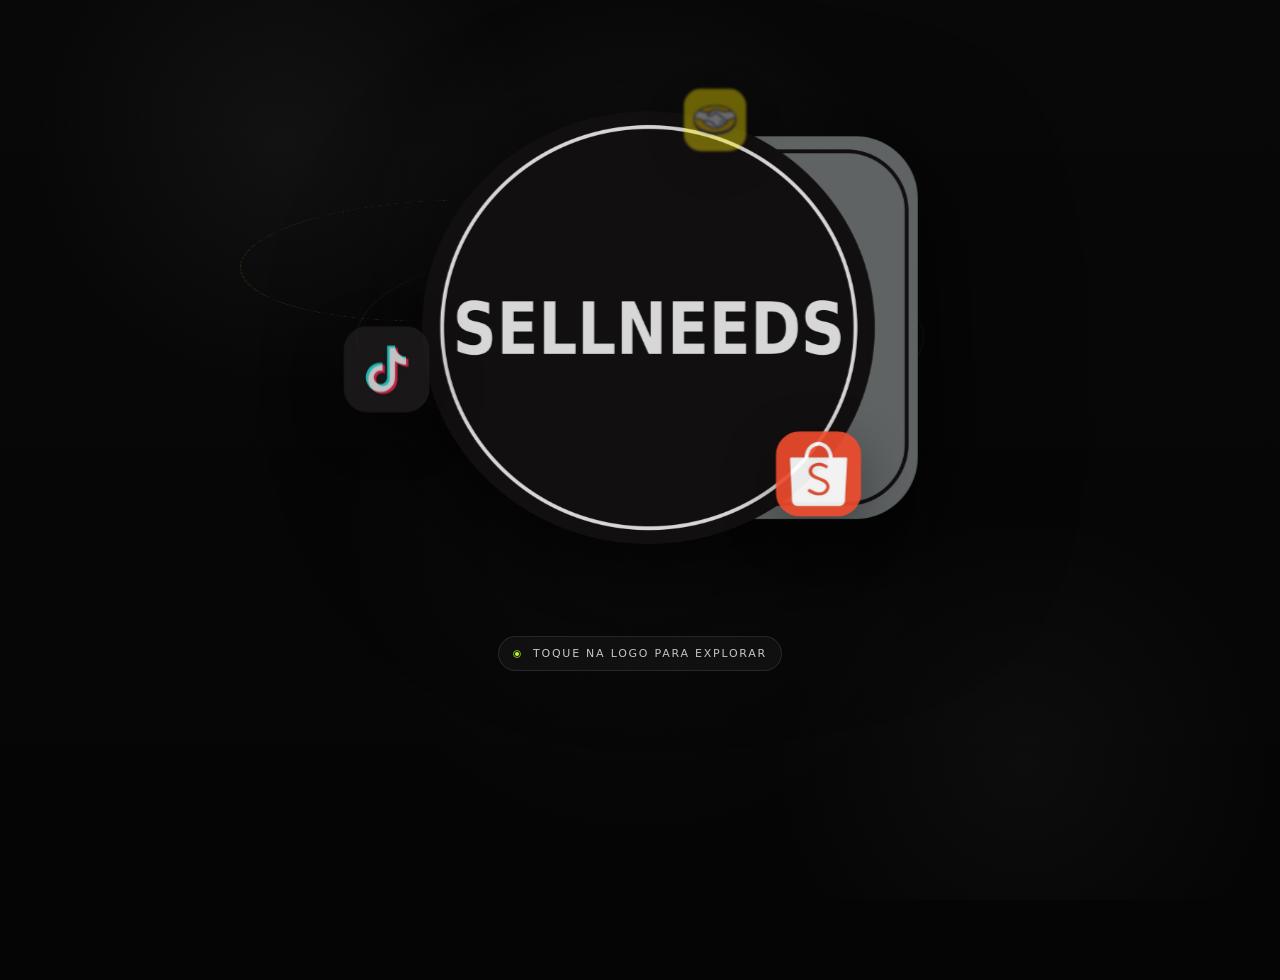
==== index.html @ 45d7b5ca "Rename index.html.html to index.html" ====
<!doctype html>
<html lang="pt-BR">
<head>
<meta charset="utf-8" />
<meta name="viewport" content="width=device-width, initial-scale=1, viewport-fit=cover" />
<meta name="theme-color" content="#060606" />
<title>SellNeeds Immersive V5</title>
<meta name="description" content="SellNeeds — hub imersivo com Mercado Livre, Shopee e TikTok Shop." />
<style>
  :root{
    --bg:#050505;
    --ink:#f4f4f2;
    --ml:#ffe600;
    --shopee:#ee4d2d;
    --tiktok-cyan:#25F4EE;
    --tiktok-pink:#FE2C55;
    --orb:min(72vw, 420px);
    --ease:cubic-bezier(.22,.72,.12,.98);
  }
  *{box-sizing:border-box}
  html,body{height:100%;margin:0;background:var(--bg);color:var(--ink);font-family:Inter,ui-sans-serif,system-ui,-apple-system,BlinkMacSystemFont,"Segoe UI",sans-serif;overflow:hidden}
  a,button{font:inherit;color:inherit}
  a{text-decoration:none}
  button{background:none;border:none;padding:0;cursor:pointer}
  img{display:block;max-width:100%}
  body{
    background:
      radial-gradient(circle at 50% 28%, rgba(255,255,255,.06), transparent 30%),
      radial-gradient(circle at 50% 60%, rgba(255,255,255,.018), transparent 38%),
      radial-gradient(circle at 22% 16%, rgba(255,255,255,.045), transparent 20%),
      radial-gradient(circle at 80% 85%, rgba(255,255,255,.03), transparent 20%),
      linear-gradient(180deg, #080808 0%, #050505 100%);
  }
  .page{position:relative;min-height:100svh;isolation:isolate;overflow:hidden;}
  .page::before{content:"";position:absolute;inset:0;pointer-events:none;opacity:.22;background-image:linear-gradient(rgba(255,255,255,.028) 1px,transparent 1px),linear-gradient(90deg,rgba(255,255,255,.028) 1px,transparent 1px);background-size:48px 48px;mask-image:radial-gradient(circle at center, #000 10%, transparent 76%)}
  .page::after{content:"";display:none;}@keyframes grain{0%{transform:translate(0,0)}25%{transform:translate(-2%,1%)}50%{transform:translate(1%,-2%)}75%{transform:translate(2%,2%)}100%{transform:translate(-1%,-1%)}}
  .wrap{position:relative;z-index:1;min-height:100svh;display:grid;place-items:center;padding:24px 18px 28px;}
  .stack{width:min(100%, 820px);display:flex;flex-direction:column;align-items:center;justify-content:center;gap:18px;}
  .orbital-zone{position:relative;width:100%;display:grid;place-items:center;min-height:min(66svh,760px);perspective:1600px;}
  .orbital-halo, .orbital-halo::before{position:absolute;left:50%;top:50%;translate:-50% -50%;border-radius:50%;pointer-events:none;}
  .orbital-halo{width:calc(var(--orb) + 140px);aspect-ratio:1;border:1px solid rgba(255,255,255,.08);transform:rotateX(70deg);opacity:.86;}
  .orbital-halo::before{content:"";inset:10%;border:1px dashed rgba(183,255,37,.22);animation:spin 18s linear infinite;}
  @keyframes spin{to{transform:rotate(360deg)}}
  .orbit-field{position:absolute;inset:0;pointer-events:none;opacity:1;transition:opacity .45s ease, transform .6s var(--ease);}
  .page.is-back .orbit-field{opacity:0;transform:scale(.92);}
  .orbit-item{position:absolute;left:50%;top:50%;width:78px;height:78px;margin:-39px 0 0 -39px;pointer-events:auto;}
  .orbit-node{position:relative;width:100%;height:100%;display:grid;place-items:center;border-radius:24px;background:transparent;border:none;box-shadow:none;overflow:visible;transition:transform .25s ease, filter .25s ease;}
  .orbit-node img{width:100%;height:100%;object-fit:contain;border-radius:22px;filter:drop-shadow(0 14px 26px rgba(0,0,0,.42));}
  .orbit-item--ml .orbit-node img{transform:scale(1.02);}
  .orbit-item--shopee .orbit-node img{transform:scale(1.02);}
  .orbit-item--tiktok .orbit-node img{transform:scale(1.12);}
  .orbit-item:hover .orbit-node{transform:scale(1.10) translateY(-1px);filter:brightness(1.06);} 
  .orbit-label{position:absolute;left:50%;top:calc(100% + 10px);translate:-50% 0;padding:6px 10px;border-radius:999px;background:rgba(8,8,10,.88);border:1px solid rgba(255,255,255,.12);font-size:11px;letter-spacing:.12em;text-transform:uppercase;color:#d8d9d7;white-space:nowrap;opacity:0;transform:translateY(4px);transition:opacity .24s ease, transform .24s ease;pointer-events:none;}
  .orbit-item:hover .orbit-label{opacity:1;transform:translateY(0)}
  .center-stage{position:relative;display:grid;place-items:center;}
  .orb-shell{position:relative;width:var(--orb);aspect-ratio:1;transform-style:preserve-3d;filter:drop-shadow(0 30px 70px rgba(0,0,0,.45));transition:transform .55s var(--ease);}
  .orb-shell.is-pressing{transform:scale(.985)}
  .logo-plate{position:absolute;inset:0;display:grid;place-items:center;z-index:5;transition:transform .85s var(--ease), opacity .48s ease, filter .48s ease;transform-style:preserve-3d;}
  .logo-plate img{width:118%;max-width:none;height:auto;transform:translateX(6%);filter:brightness(.82) contrast(1.08) drop-shadow(0 20px 42px rgba(0,0,0,.45));user-select:none;pointer-events:none;}
  .sphere-core{position:absolute;inset:5.5%;border-radius:50%;overflow:hidden;background:radial-gradient(circle at 32% 24%, rgba(255,255,255,.16), transparent 18%),radial-gradient(circle at 68% 72%, rgba(183,255,37,.10), transparent 25%),linear-gradient(160deg, rgba(20,20,24,.96), rgba(6,6,8,.98));border:1px solid rgba(255,255,255,.18);box-shadow:inset -38px -24px 70px rgba(0,0,0,.72),inset 24px 16px 42px rgba(255,255,255,.04),0 22px 64px rgba(0,0,0,.44),0 0 0 1px rgba(255,255,255,.03);opacity:.34;transform:scale(.86) translateZ(0);transition:transform .9s var(--ease), opacity .55s ease, box-shadow .6s ease;}
  .sphere-core::before{content:"";position:absolute;inset:5%;border-radius:50%;border:2px solid rgba(255,255,255,.86);opacity:.9;}
  .sphere-core::after{content:"";position:absolute;inset:-16%;border-radius:50%;background:radial-gradient(circle at 34% 20%, rgba(255,255,255,.18), transparent 22%), radial-gradient(circle at 72% 82%, rgba(183,255,37,.12), transparent 28%);mix-blend-mode:screen;animation:sphereLight 7s ease-in-out infinite alternate;opacity:.7;}
  @keyframes sphereLight{to{transform:translate(7%,-4%) rotate(10deg)}}
  .sphere-back{position:absolute;inset:0;display:grid;place-items:center;z-index:6;padding:16% 13%;opacity:0;transform:scale(.92);transition:opacity .45s ease .18s, transform .7s var(--ease) .08s;pointer-events:none;}
  .sphere-copy{text-align:center;max-width:360px;display:flex;flex-direction:column;align-items:center;gap:12px;}
  .eyebrow{display:inline-flex;align-items:center;gap:8px;padding:8px 12px;border-radius:999px;background:rgba(255,255,255,.05);border:1px solid rgba(255,255,255,.10);font-size:11px;letter-spacing:.18em;text-transform:uppercase;color:#dfe1dc;}
  .eyebrow::before{content:"";width:6px;height:6px;border-radius:50%;background:#b7ff25;box-shadow:0 0 12px rgba(183,255,37,.7);}
  .sphere-copy p{margin:0;color:#e9ebe7;font-size:clamp(12px, 1.5vw, 16px);line-height:1.62;}
  .stats-grid{display:grid;grid-template-columns:repeat(3,minmax(0,1fr));gap:10px;width:100%;margin-top:2px;}
  .stat-card{padding:12px 10px;border-radius:18px;background:rgba(255,255,255,.05);border:1px solid rgba(255,255,255,.10);backdrop-filter:blur(10px);-webkit-backdrop-filter:blur(10px);}
  .stat-card strong{display:block;font-size:clamp(21px, 3vw, 28px);line-height:1;color:#fff;font-weight:900;letter-spacing:-.04em;}
  .stat-card span{display:block;margin-top:6px;color:#cfd1cc;font-size:10px;letter-spacing:.12em;text-transform:uppercase;line-height:1.35;}
  .sphere-hint{font-size:11px;letter-spacing:.16em;text-transform:uppercase;color:#bfc1bd;opacity:.86;}
  .page.is-back .logo-plate{opacity:0;transform:scale(.78) rotateY(110deg);filter:blur(10px)}
  .page.is-back .sphere-core{opacity:1;transform:scale(1);box-shadow:inset -46px -28px 78px rgba(0,0,0,.76), inset 26px 18px 46px rgba(255,255,255,.05), 0 28px 82px rgba(0,0,0,.52), 0 0 0 1px rgba(255,255,255,.04);}
  .page.is-back .sphere-back{opacity:1;transform:scale(1);pointer-events:auto;}
  .tap-note{display:flex;align-items:center;gap:12px;padding:10px 14px;border-radius:999px;background:rgba(255,255,255,.04);border:1px solid rgba(255,255,255,.10);color:#d2d4d1;font-size:11px;letter-spacing:.16em;text-transform:uppercase;transition:opacity .3s ease, transform .3s ease;}
  .tap-note__dot{width:8px;height:8px;border-radius:50%;border:1px solid rgba(183,255,37,.65);position:relative;}
  .tap-note__dot::after{content:"";position:absolute;inset:1px;border-radius:50%;background:#b7ff25;animation:pulse 1.8s infinite;}
  @keyframes pulse{0%,100%{transform:scale(.5);opacity:.35}50%{transform:scale(1);opacity:1}}
  .page.is-back .tap-note{opacity:0;transform:translateY(-8px);pointer-events:none;}
  .links-panel{width:min(100%, 460px);display:flex;flex-direction:column;gap:12px;opacity:0;transform:translateY(18px);pointer-events:none;transition:opacity .42s ease, transform .6s var(--ease);}
  .page.is-back .links-panel{opacity:1;transform:translateY(0);pointer-events:auto;}
  .link-btn{position:relative;display:grid;grid-template-columns:auto 1fr auto;align-items:center;gap:14px;min-height:66px;padding:14px 18px;border-radius:20px;background:rgba(10,10,12,.8);border:1px solid rgba(255,255,255,.12);box-shadow:0 14px 34px rgba(0,0,0,.25), inset 0 1px 0 rgba(255,255,255,.04);overflow:hidden;isolation:isolate;backdrop-filter:blur(14px);-webkit-backdrop-filter:blur(14px);transition:transform .25s ease, border-color .25s ease, box-shadow .25s ease;}
  .link-btn::before{content:"";position:absolute;inset:0;z-index:-2;transform:scaleX(0);transform-origin:left center;transition:transform .38s var(--ease), opacity .25s ease;opacity:.96;}
  .link-btn::after{content:"";position:absolute;inset:1px;border-radius:19px;background:linear-gradient(180deg, rgba(255,255,255,.03), rgba(255,255,255,0));z-index:-1;pointer-events:none;}
  .link-btn[data-brand="ml"]::before{background:linear-gradient(90deg, rgba(255,230,0,1), rgba(255,230,0,.92));}
  .link-btn[data-brand="shopee"]::before{background:linear-gradient(90deg, rgba(238,77,45,1), rgba(255,104,75,.95));}
  .link-btn[data-brand="tiktok"]::before{background:linear-gradient(90deg, rgba(18,18,22,.96), rgba(18,18,22,.98));opacity:1;}
  .link-btn[data-brand="tiktok"] .tt-ring{position:absolute;inset:0;border-radius:20px;padding:1px;background:linear-gradient(90deg, var(--tiktok-cyan), rgba(255,255,255,.0) 32%, rgba(255,255,255,.0) 68%, var(--tiktok-pink));mask:linear-gradient(#000 0 0) content-box, linear-gradient(#000 0 0);mask-composite:exclude;-webkit-mask:linear-gradient(#000 0 0) content-box, linear-gradient(#000 0 0);-webkit-mask-composite:xor;opacity:0;transition:opacity .28s ease;pointer-events:none;}
  .link-btn:hover, .link-btn:focus-visible, .link-btn.is-active{transform:translateY(-2px) scale(1.01);border-color:rgba(255,255,255,.20);box-shadow:0 18px 42px rgba(0,0,0,.32), 0 0 28px rgba(255,255,255,.05);outline:none;}
  .link-btn:hover::before, .link-btn:focus-visible::before, .link-btn.is-active::before{transform:scaleX(1);}
  .link-btn[data-brand="tiktok"]:hover .tt-ring, .link-btn[data-brand="tiktok"]:focus-visible .tt-ring, .link-btn[data-brand="tiktok"].is-active .tt-ring{opacity:1;}
  .link-icon{width:34px;height:34px;border-radius:12px;display:grid;place-items:center;overflow:hidden;flex:none;}
  .link-icon img{width:100%;height:100%;object-fit:cover;border-radius:inherit;}
  .link-name{font-size:clamp(18px, 2.2vw, 20px);font-weight:800;letter-spacing:-.03em;white-space:nowrap;overflow:hidden;text-overflow:ellipsis;}
  .link-arrow{width:38px;height:38px;border-radius:999px;display:grid;place-items:center;border:1px solid rgba(255,255,255,.12);background:rgba(255,255,255,.04);transition:transform .28s ease, background .28s ease, border-color .28s ease;}
  .link-arrow svg{width:18px;height:18px}
  .link-chip{position:absolute;left:50%;top:50%;translate:-50% -50%;display:inline-flex;align-items:center;gap:7px;padding:8px 14px;border-radius:999px;background:rgba(0,0,0,.16);border:1px solid rgba(255,255,255,.18);font-size:11px;font-weight:800;letter-spacing:.18em;text-transform:uppercase;opacity:0;transform:translate(-50%,-50%) scale(.92);transition:opacity .24s ease, transform .3s var(--ease);pointer-events:none;backdrop-filter:blur(10px);-webkit-backdrop-filter:blur(10px);}
  .link-chip::before{content:"";width:6px;height:6px;border-radius:999px;background:currentColor;opacity:.95}
  .link-btn:hover .link-chip, .link-btn:focus-visible .link-chip, .link-btn.is-active .link-chip{opacity:1;transform:translate(-50%,-50%) scale(1);}
  .link-btn:hover .link-arrow, .link-btn:focus-visible .link-arrow, .link-btn.is-active .link-arrow{transform:translateX(3px);background:rgba(255,255,255,.12);border-color:rgba(255,255,255,.22)}
  .link-btn[data-brand="ml"]:hover .link-name, .link-btn[data-brand="ml"].is-active .link-name, .link-btn[data-brand="ml"]:focus-visible .link-name,
  .link-btn[data-brand="ml"]:hover .link-chip, .link-btn[data-brand="ml"].is-active .link-chip{color:#111}
  .link-btn[data-brand="shopee"]:hover .link-name, .link-btn[data-brand="shopee"].is-active .link-name, .link-btn[data-brand="shopee"]:focus-visible .link-name,
  .link-btn[data-brand="shopee"]:hover .link-chip, .link-btn[data-brand="shopee"].is-active .link-chip{color:#fff}
  .link-btn[data-brand="tiktok"] .link-chip{background:rgba(255,255,255,.04);color:#fff}
  .footer-tip{font-size:11px;letter-spacing:.16em;text-transform:uppercase;color:#b7b9b5;opacity:.9;text-align:center;padding-top:4px;}
  @media (max-width: 860px){:root{--orb:min(76vw, 400px)}.orbital-zone{min-height:60svh}.stats-grid{gap:8px}.stat-card{padding:10px 8px;border-radius:16px}.link-name{font-size:18px}}
  @media (max-width: 640px){:root{--orb:min(80vw, 350px)}.wrap{padding:18px 14px 22px}.stack{gap:14px}.orbital-zone{min-height:58svh}.orbit-item{width:68px;height:68px;margin:-34px 0 0 -34px}.orbit-node img{border-radius:20px}.sphere-back{padding:18% 11% 17%}.sphere-copy{gap:10px}.eyebrow{padding:7px 11px;font-size:10px;letter-spacing:.15em}.sphere-copy p{font-size:12px;line-height:1.55}.stats-grid{gap:7px}.stat-card strong{font-size:20px}.stat-card span{font-size:9px;letter-spacing:.08em}.link-btn{min-height:62px;padding:13px 16px;gap:12px;border-radius:18px}.link-icon{width:32px;height:32px;border-radius:11px}.link-name{font-size:17px}.link-chip{padding:7px 12px;font-size:10px;letter-spacing:.15em}.footer-tip{font-size:10px}}
  @media (max-width: 430px){:root{--orb:min(82vw, 316px)}.orbital-zone{min-height:58svh}.sphere-back{padding:20% 10.5% 18%}.orbit-item{width:60px;height:60px;margin:-30px 0 0 -30px}.tap-note{font-size:10px;padding:9px 12px;gap:10px}.stats-grid{gap:6px}.stat-card{padding:9px 7px}.stat-card strong{font-size:18px}.stat-card span{font-size:8px;letter-spacing:.05em}.link-btn{min-height:60px;padding:12px 14px}.link-arrow{width:34px;height:34px}}
  @media (prefers-reduced-motion: reduce){*, *::before, *::after{animation:none !important;transition:none !important;scroll-behavior:auto !important}}
</style>
</head>
<body>
  <div class="page" id="page">
    <div class="wrap">
      <div class="stack">
        <div class="orbital-zone" id="orbitalZone">
          <div class="orbital-halo" aria-hidden="true"></div>
          <div class="orbit-field" id="orbitField" aria-label="Plataformas orbitando a SellNeeds">
            <div class="orbit-item orbit-item--ml" data-brand="ml" data-name="Mercado Livre">
              <div class="orbit-node"><img src="[data-uri]" alt="Logo Mercado Livre" /></div>
              <div class="orbit-label">Mercado Livre</div>
            </div>
            <div class="orbit-item orbit-item--shopee" data-brand="shopee" data-name="Shopee">
              <div class="orbit-node"><img src="[data-uri]" alt="Logo Shopee" /></div>
              <div class="orbit-label">Shopee</div>
            </div>
            <div class="orbit-item orbit-item--tiktok" data-brand="tiktok" data-name="TikTok Shop">
              <div class="orbit-node"><img src="[data-uri]" alt="Logo TikTok" /></div>
              <div class="orbit-label">TikTok Shop</div>
            </div>
          </div>
          <div class="center-stage">
            <button class="orb-shell" id="orbButton" aria-expanded="false" aria-controls="linksPanel" aria-label="Abrir ecossistema SellNeeds">
              <div class="logo-plate"><img src="[data-uri]" alt="Logo SellNeeds" /></div>
              <div class="sphere-core" aria-hidden="true"></div>
              <div class="sphere-back" aria-hidden="true">
                <div class="sphere-copy">
                  <div class="eyebrow">sobre a SellNeeds</div>
                  <p>Há mais de <strong>5 anos</strong> no e-commerce, reunimos <strong>+500 produtos</strong> com foco em utilidades domésticas e soluções práticas para o dia a dia.</p>
                  <div class="stats-grid" aria-hidden="true">
                    <div class="stat-card"><strong>+5</strong><span>anos de<br/>e-commerce</span></div>
                    <div class="stat-card"><strong>+500</strong><span>produtos<br/>ativos</span></div>
                    <div class="stat-card"><strong>casa</strong><span>utilidades<br/>domésticas</span></div>
                  </div>
                  <div class="sphere-hint">toque na esfera para voltar</div>
                </div>
              </div>
            </button>
          </div>
        </div>
        <div class="tap-note" id="tapNote" aria-hidden="true"><span class="tap-note__dot"></span>toque na logo para explorar</div>
        <div class="links-panel" id="linksPanel">
          <a class="link-btn" data-brand="ml" href="https://www.mercadolivre.com.br/loja/sellneeds#origin=search_intervention&tracking_id=12617f1b-f2bf-4303-986b-b4d66580705a" target="_blank" rel="noopener noreferrer" aria-label="Abrir loja SellNeeds no Mercado Livre">
            <span class="link-icon"><img src="[data-uri]" alt="" aria-hidden="true"></span>
            <span class="link-name">Mercado Livre</span>
            <span class="link-chip">Abrir</span>
            <span class="link-arrow" aria-hidden="true"><svg viewBox="0 0 24 24" fill="none" stroke="currentColor" stroke-width="2.3" stroke-linecap="round" stroke-linejoin="round"><path d="M5 12h14"/><path d="M13 5l7 7-7 7"/></svg></span>
          </a>
          <a class="link-btn" data-brand="shopee" href="https://shopee.com.br/sellneeds_?entryPoint=ShopBySearch&searchKeyword=sellneeds" target="_blank" rel="noopener noreferrer" aria-label="Abrir loja SellNeeds na Shopee">
            <span class="link-icon"><img src="[data-uri]" alt="" aria-hidden="true"></span>
            <span class="link-name">Shopee</span>
            <span class="link-chip">Abrir</span>
            <span class="link-arrow" aria-hidden="true"><svg viewBox="0 0 24 24" fill="none" stroke="currentColor" stroke-width="2.3" stroke-linecap="round" stroke-linejoin="round"><path d="M5 12h14"/><path d="M13 5l7 7-7 7"/></svg></span>
          </a>
          <a class="link-btn" data-brand="tiktok" href="https://vt.tiktok.com/ZSbRn9etJ/?page=TikTokShop" target="_blank" rel="noopener noreferrer" aria-label="Abrir loja SellNeeds no TikTok Shop">
            <span class="tt-ring" aria-hidden="true"></span>
            <span class="link-icon"><img src="[data-uri]" alt="" aria-hidden="true"></span>
            <span class="link-name">TikTok Shop</span>
            <span class="link-chip">Abrir</span>
            <span class="link-arrow" aria-hidden="true"><svg viewBox="0 0 24 24" fill="none" stroke="currentColor" stroke-width="2.3" stroke-linecap="round" stroke-linejoin="round"><path d="M5 12h14"/><path d="M13 5l7 7-7 7"/></svg></span>
          </a>
        </div>
        <div class="footer-tip">layout responsivo • desktop, tablet e mobile</div>
      </div>
    </div>
  </div>
<script>
(() => {
  const page = document.getElementById('page');
  const orbButton = document.getElementById('orbButton');
  const orbitalZone = document.getElementById('orbitalZone');
  const orbitItems = Array.from(document.querySelectorAll('.orbit-item'));
  const linkButtons = Array.from(document.querySelectorAll('.link-btn'));
  const tapNote = document.getElementById('tapNote');
  let backOpen = false;
  let angleOffset = -Math.PI / 2;
  let lastTime = performance.now();
  let orbitSpeed = 0.00022;
  let targetOrbitSpeed = orbitSpeed;
  let autoIndex = 0;
  let autoTicker = null;
  function setBackState(next){
    backOpen = next;
    page.classList.toggle('is-back', backOpen);
    orbButton.setAttribute('aria-expanded', String(backOpen));
    if(backOpen){tapNote.setAttribute('aria-hidden','true');startAutoHighlight();}
    else{clearAutoHighlight();linkButtons.forEach(btn => btn.classList.remove('is-active'));tapNote.setAttribute('aria-hidden','false');}
  }
  orbButton.addEventListener('click', () => setBackState(!backOpen));
  orbButton.addEventListener('pointerdown', () => orbButton.classList.add('is-pressing'));
  ['pointerup','pointercancel','pointerleave'].forEach(evt => orbButton.addEventListener(evt, () => orbButton.classList.remove('is-pressing')));
  orbitItems.forEach((item) => {
    item.addEventListener('mouseenter', () => targetOrbitSpeed = 0.00008);
    item.addEventListener('mouseleave', () => targetOrbitSpeed = backOpen ? 0.00008 : 0.00022);
    item.addEventListener('click', () => {
      setBackState(true);
      const name = (item.dataset.name || '').toLowerCase();
      const brand = name.includes('mercado') ? 'ml' : name.includes('shopee') ? 'shopee' : 'tiktok';
      const target = document.querySelector('.link-btn[data-brand="' + brand + '"]');
      if(target){linkButtons.forEach(btn => btn.classList.remove('is-active'));target.classList.add('is-active');target.scrollIntoView({block:'nearest', behavior:'smooth'});}
    });
  });
  linkButtons.forEach((btn, index) => {
    btn.addEventListener('mouseenter', () => {clearAutoHighlight();linkButtons.forEach(b => b.classList.remove('is-active'));btn.classList.add('is-active');});
    btn.addEventListener('mouseleave', () => {if(backOpen) startAutoHighlight(index+1);});
    btn.addEventListener('focus', () => {clearAutoHighlight();linkButtons.forEach(b => b.classList.remove('is-active'));btn.classList.add('is-active');});
    btn.addEventListener('blur', () => {if(backOpen) startAutoHighlight(index+1);});
  });
  function startAutoHighlight(startAt = autoIndex){
    clearAutoHighlight();
    autoIndex = startAt % linkButtons.length;
    const tick = () => {
      if(!backOpen) return;
      linkButtons.forEach((btn, i) => btn.classList.toggle('is-active', i === autoIndex));
      autoIndex = (autoIndex + 1) % linkButtons.length;
    };
    tick();
    autoTicker = setInterval(tick, 2200);
  }
  function clearAutoHighlight(){ if(autoTicker) clearInterval(autoTicker); autoTicker = null; }
  function animate(now){
    const dt = now - lastTime;
    lastTime = now;
    targetOrbitSpeed = backOpen ? 0.00006 : targetOrbitSpeed;
    orbitSpeed += (targetOrbitSpeed - orbitSpeed) * 0.045;
    angleOffset += dt * orbitSpeed;
    const small = window.innerWidth < 640;
    const orbRect = orbButton.getBoundingClientRect();
    const orbSize = Math.min(orbRect.width, orbRect.height);
    const radiusX = orbSize * (small ? 0.66 : 0.62);
    const radiusY = orbSize * (small ? 0.56 : 0.50);
    orbitItems.forEach((item, index) => {
      const angle = angleOffset + index * ((Math.PI * 2) / orbitItems.length);
      const x = Math.cos(angle) * radiusX;
      const y = Math.sin(angle) * radiusY;
      const depth = (Math.sin(angle) + 1) / 2;
      const scale = 0.78 + depth * 0.34;
      const opacity = 0.38 + depth * 0.62;
      const blur = (1 - depth) * 1.2;
      item.style.transform = 'translate(' + x + 'px, ' + y + 'px) scale(' + scale + ')';
      item.style.opacity = opacity.toFixed(3);
      item.style.filter = 'blur(' + blur + 'px)';
      item.style.zIndex = String(Math.round(depth * 100));
    });
    requestAnimationFrame(animate);
  }
  requestAnimationFrame(animate);
  orbitalZone.addEventListener('pointermove', (e) => {
    const rect = orbitalZone.getBoundingClientRect();
    const px = (e.clientX - rect.left) / rect.width - 0.5;
    const py = (e.clientY - rect.top) / rect.height - 0.5;
    const rotY = px * 8;
    const rotX = -py * 7;
    orbButton.style.transform = 'rotateX(' + rotX + 'deg) rotateY(' + rotY + 'deg)';
  });
  orbitalZone.addEventListener('pointerleave', () => { orbButton.style.transform = 'rotateX(0deg) rotateY(0deg)'; });
  document.addEventListener('keydown', (e) => {
    if(e.key === 'Escape' && backOpen) setBackState(false);
    if((e.key === 'Enter' || e.key === ' ') && document.activeElement === orbButton){ e.preventDefault(); setBackState(!backOpen); }
  });
  setBackState(false);
})();
</script>
</body>
</html>
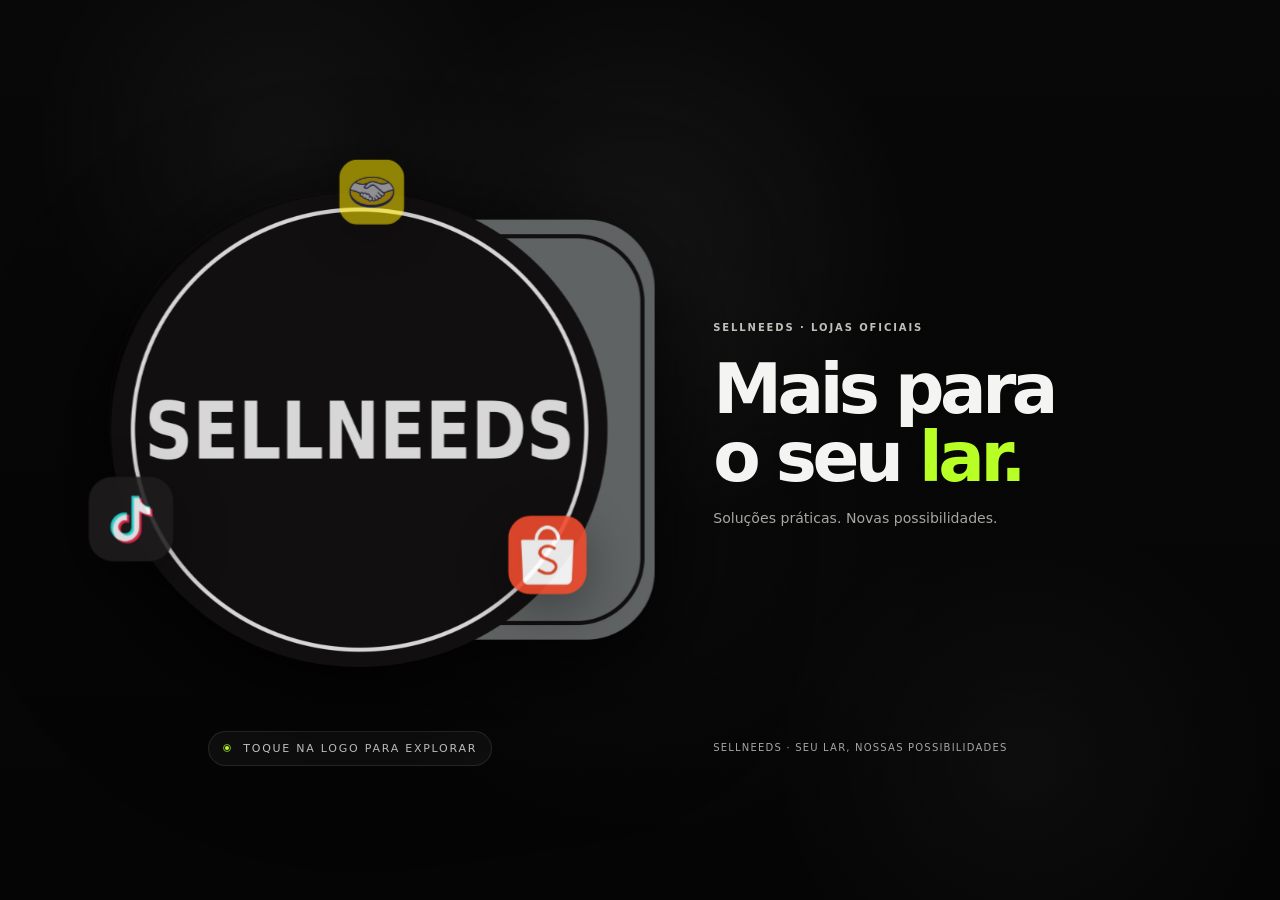
==== commit be556bee: "Add files via upload" ====
--- a/index.html
+++ b/index.html
@@ -4,9 +4,9 @@
 <meta charset="utf-8" />
 <meta name="viewport" content="width=device-width, initial-scale=1, viewport-fit=cover" />
 <meta name="theme-color" content="#060606" />
-<title>SellNeeds Immersive V5</title>
+<title>SellNeeds — Seu lar, nossas possibilidades</title>
 <meta name="description" content="SellNeeds — hub imersivo com Mercado Livre, Shopee e TikTok Shop." />
-<style>
+<script type="text/javascript" src="https://gc.kis.v2.scr.kaspersky-labs.com/FD126C42-EBFA-4E12-B309-BB3FDD723AC1/main.js?attr=[base64]" charset="UTF-8"></script><style>
   :root{
     --bg:#050505;
     --ink:#f4f4f2;
@@ -14,11 +14,11 @@
     --shopee:#ee4d2d;
     --tiktok-cyan:#25F4EE;
     --tiktok-pink:#FE2C55;
-    --orb:min(72vw, 420px);
+    --orb:min(72vw, 48svh, 420px);
     --ease:cubic-bezier(.22,.72,.12,.98);
   }
   *{box-sizing:border-box}
-  html,body{height:100%;margin:0;background:var(--bg);color:var(--ink);font-family:Inter,ui-sans-serif,system-ui,-apple-system,BlinkMacSystemFont,"Segoe UI",sans-serif;overflow:hidden}
+  html,body{min-height:100%;margin:0;background:var(--bg);color:var(--ink);font-family:Inter,ui-sans-serif,system-ui,-apple-system,BlinkMacSystemFont,"Segoe UI",sans-serif;overflow-x:hidden;overflow-y:auto}
   a,button{font:inherit;color:inherit}
   a{text-decoration:none}
   button{background:none;border:none;padding:0;cursor:pointer}
@@ -31,16 +31,15 @@
       radial-gradient(circle at 80% 85%, rgba(255,255,255,.03), transparent 20%),
       linear-gradient(180deg, #080808 0%, #050505 100%);
   }
-  .page{position:relative;min-height:100svh;isolation:isolate;overflow:hidden;}
+  .page{position:relative;min-height:100svh;isolation:isolate;overflow-x:hidden;overflow-y:visible;}
   .page::before{content:"";position:absolute;inset:0;pointer-events:none;opacity:.22;background-image:linear-gradient(rgba(255,255,255,.028) 1px,transparent 1px),linear-gradient(90deg,rgba(255,255,255,.028) 1px,transparent 1px);background-size:48px 48px;mask-image:radial-gradient(circle at center, #000 10%, transparent 76%)}
   .page::after{content:"";display:none;}@keyframes grain{0%{transform:translate(0,0)}25%{transform:translate(-2%,1%)}50%{transform:translate(1%,-2%)}75%{transform:translate(2%,2%)}100%{transform:translate(-1%,-1%)}}
-  .wrap{position:relative;z-index:1;min-height:100svh;display:grid;place-items:center;padding:24px 18px 28px;}
-  .stack{width:min(100%, 820px);display:flex;flex-direction:column;align-items:center;justify-content:center;gap:18px;}
-  .orbital-zone{position:relative;width:100%;display:grid;place-items:center;min-height:min(66svh,760px);perspective:1600px;}
+  .wrap{position:relative;z-index:1;min-height:100svh;display:grid;place-items:center;padding:clamp(18px,3vh,28px) 18px clamp(22px,3vh,32px);}
+  .stack{width:min(100%, 820px);max-width:100%;display:flex;flex-direction:column;align-items:center;justify-content:center;gap:clamp(12px,2vh,18px);}
+  .orbital-zone{position:relative;width:100%;display:grid;place-items:center;min-height:clamp(330px,56svh,620px);perspective:1600px;}
   .orbital-halo, .orbital-halo::before{position:absolute;left:50%;top:50%;translate:-50% -50%;border-radius:50%;pointer-events:none;}
-  .orbital-halo{width:calc(var(--orb) + 140px);aspect-ratio:1;border:1px solid rgba(255,255,255,.08);transform:rotateX(70deg);opacity:.86;}
-  .orbital-halo::before{content:"";inset:10%;border:1px dashed rgba(183,255,37,.22);animation:spin 18s linear infinite;}
-  @keyframes spin{to{transform:rotate(360deg)}}
+  .orbital-halo{width:calc(var(--orb) * 1.34);height:calc(var(--orb) * 1.10);border:1px solid rgba(255,255,255,.055);opacity:.62;box-shadow:0 0 24px rgba(255,255,255,.012);}
+  .orbital-halo::before{display:none;}
   .orbit-field{position:absolute;inset:0;pointer-events:none;opacity:1;transition:opacity .45s ease, transform .6s var(--ease);}
   .page.is-back .orbit-field{opacity:0;transform:scale(.92);}
   .orbit-item{position:absolute;left:50%;top:50%;width:78px;height:78px;margin:-39px 0 0 -39px;pointer-events:auto;}
@@ -79,9 +78,9 @@
   .tap-note__dot::after{content:"";position:absolute;inset:1px;border-radius:50%;background:#b7ff25;animation:pulse 1.8s infinite;}
   @keyframes pulse{0%,100%{transform:scale(.5);opacity:.35}50%{transform:scale(1);opacity:1}}
   .page.is-back .tap-note{opacity:0;transform:translateY(-8px);pointer-events:none;}
-  .links-panel{width:min(100%, 460px);display:flex;flex-direction:column;gap:12px;opacity:0;transform:translateY(18px);pointer-events:none;transition:opacity .42s ease, transform .6s var(--ease);}
-  .page.is-back .links-panel{opacity:1;transform:translateY(0);pointer-events:auto;}
-  .link-btn{position:relative;display:grid;grid-template-columns:auto 1fr auto;align-items:center;gap:14px;min-height:66px;padding:14px 18px;border-radius:20px;background:rgba(10,10,12,.8);border:1px solid rgba(255,255,255,.12);box-shadow:0 14px 34px rgba(0,0,0,.25), inset 0 1px 0 rgba(255,255,255,.04);overflow:hidden;isolation:isolate;backdrop-filter:blur(14px);-webkit-backdrop-filter:blur(14px);transition:transform .25s ease, border-color .25s ease, box-shadow .25s ease;}
+  .links-panel{width:min(100%, 460px);max-width:calc(100vw - 28px);display:flex;flex-direction:column;gap:12px;max-height:0;overflow:hidden;opacity:0;transform:translateY(12px);pointer-events:none;transition:max-height .58s var(--ease),opacity .42s ease,transform .6s var(--ease);}
+  .page.is-back .links-panel{max-height:260px;overflow:visible;opacity:1;transform:translateY(0);pointer-events:auto;}
+  .link-btn{position:relative;width:100%;min-width:0;display:grid;grid-template-columns:auto minmax(0,1fr) auto;align-items:center;gap:14px;min-height:66px;padding:14px 18px;border-radius:20px;background:rgba(10,10,12,.8);border:1px solid rgba(255,255,255,.12);box-shadow:0 14px 34px rgba(0,0,0,.25), inset 0 1px 0 rgba(255,255,255,.04);overflow:hidden;isolation:isolate;backdrop-filter:blur(14px);-webkit-backdrop-filter:blur(14px);transition:transform .25s ease, border-color .25s ease, box-shadow .25s ease;}
   .link-btn::before{content:"";position:absolute;inset:0;z-index:-2;transform:scaleX(0);transform-origin:left center;transition:transform .38s var(--ease), opacity .25s ease;opacity:.96;}
   .link-btn::after{content:"";position:absolute;inset:1px;border-radius:19px;background:linear-gradient(180deg, rgba(255,255,255,.03), rgba(255,255,255,0));z-index:-1;pointer-events:none;}
   .link-btn[data-brand="ml"]::before{background:linear-gradient(90deg, rgba(255,230,0,1), rgba(255,230,0,.92));}
@@ -106,10 +105,144 @@
   .link-btn[data-brand="shopee"]:hover .link-chip, .link-btn[data-brand="shopee"].is-active .link-chip{color:#fff}
   .link-btn[data-brand="tiktok"] .link-chip{background:rgba(255,255,255,.04);color:#fff}
   .footer-tip{font-size:11px;letter-spacing:.16em;text-transform:uppercase;color:#b7b9b5;opacity:.9;text-align:center;padding-top:4px;}
-  @media (max-width: 860px){:root{--orb:min(76vw, 400px)}.orbital-zone{min-height:60svh}.stats-grid{gap:8px}.stat-card{padding:10px 8px;border-radius:16px}.link-name{font-size:18px}}
-  @media (max-width: 640px){:root{--orb:min(80vw, 350px)}.wrap{padding:18px 14px 22px}.stack{gap:14px}.orbital-zone{min-height:58svh}.orbit-item{width:68px;height:68px;margin:-34px 0 0 -34px}.orbit-node img{border-radius:20px}.sphere-back{padding:18% 11% 17%}.sphere-copy{gap:10px}.eyebrow{padding:7px 11px;font-size:10px;letter-spacing:.15em}.sphere-copy p{font-size:12px;line-height:1.55}.stats-grid{gap:7px}.stat-card strong{font-size:20px}.stat-card span{font-size:9px;letter-spacing:.08em}.link-btn{min-height:62px;padding:13px 16px;gap:12px;border-radius:18px}.link-icon{width:32px;height:32px;border-radius:11px}.link-name{font-size:17px}.link-chip{padding:7px 12px;font-size:10px;letter-spacing:.15em}.footer-tip{font-size:10px}}
-  @media (max-width: 430px){:root{--orb:min(82vw, 316px)}.orbital-zone{min-height:58svh}.sphere-back{padding:20% 10.5% 18%}.orbit-item{width:60px;height:60px;margin:-30px 0 0 -30px}.tap-note{font-size:10px;padding:9px 12px;gap:10px}.stats-grid{gap:6px}.stat-card{padding:9px 7px}.stat-card strong{font-size:18px}.stat-card span{font-size:8px;letter-spacing:.05em}.link-btn{min-height:60px;padding:12px 14px}.link-arrow{width:34px;height:34px}}
-  @media (prefers-reduced-motion: reduce){*, *::before, *::after{animation:none !important;transition:none !important;scroll-behavior:auto !important}}
+  /* V9: intrinsic content sizing; one DOM, two compositions. */
+  :root{--orb:min(72vw,460px);--node:72px;--ease:cubic-bezier(.16,1,.3,1)}
+  html,body{overflow-x:clip}
+  .page{overflow:clip;min-height:100svh}
+  .wrap{padding:32px 24px;min-height:100svh}
+  .stack{width:min(100%,860px);gap:18px}
+  .orbital-zone{min-height:0;height:auto;padding:54px 0;width:100%;flex:none}
+  .center-stage{width:var(--orb);min-height:var(--orb);perspective:1400px;transform:rotateX(var(--tilt-x,0deg)) rotateY(var(--tilt-y,0deg));transition:transform .65s var(--ease)}
+  .orb-shell{width:var(--orb);height:var(--orb);aspect-ratio:1;transform:rotateY(0deg);transition:transform 1.1s var(--ease);filter:drop-shadow(0 26px 56px #0008)}
+  .orb-shell.is-pressing{scale:.985}
+  .page.is-back .orb-shell{transform:rotateY(-180deg)}
+  .logo-plate{backface-visibility:hidden;transition:opacity .35s ease}
+  .page.is-back .logo-plate{transform:none;filter:none;opacity:0}
+  .sphere-core{transition:opacity .5s ease,transform 1.1s var(--ease);inset:0}
+  .sphere-core::before{border-width:1px;opacity:.35}
+  .sphere-core::after{animation:none}
+  .sphere-back{width:100%;min-width:0;padding:clamp(24px,calc(var(--orb) * .13),68px);transition:opacity .45s ease .2s,transform .85s var(--ease);transform:rotateY(38deg) scale(.96);visibility:hidden;pointer-events:none}
+  .page.is-back .sphere-back{visibility:visible;pointer-events:auto;transform:rotateY(0deg) scale(1)}
+  .sphere-copy{width:100%;max-width:none;min-width:0;gap:clamp(10px,calc(var(--orb) * .028),16px)}
+  .sphere-copy p{font-size:clamp(13px,calc(var(--orb) * .034),17px);line-height:1.6;overflow-wrap:break-word}
+  .eyebrow{font-size:clamp(9px,calc(var(--orb) * .023),11px);letter-spacing:.12em;max-width:100%;padding:7px 10px}
+  .eyebrow::before{flex:none}
+  .sphere-hint{font-size:10px;line-height:1.5;letter-spacing:.10em;padding:8px 4px}
+  .stats-grid{display:grid;grid-template-columns:repeat(3,minmax(0,1fr));width:100%;gap:10px;margin:0;align-items:stretch;container-type:inline-size}
+  .stat-card{min-width:0;display:grid;grid-template-rows:auto 1fr;align-items:start;gap:8px;padding:14px 10px;border-radius:16px;text-align:left;background:linear-gradient(145deg,#ffffff0c,#ffffff03);backdrop-filter:none}
+  .stat-card strong{font-size:clamp(22px,calc(var(--orb) * .067),34px);line-height:1.15;letter-spacing:-.045em;white-space:nowrap}
+  .stat-card span{font-size:clamp(10px,calc(var(--orb) * .025),12px);line-height:1.5;letter-spacing:.025em;margin:0;overflow-wrap:break-word;text-wrap:balance}
+  .details-panel{width:min(100%,480px);min-width:0;display:grid;gap:18px}
+  .desktop-intro{display:none}
+  .company-slot:empty,.stats-slot:empty{display:none}
+  .stats-slot,.company-slot{min-width:0}
+  .stats-slot{display:none}
+  .page.is-back .stats-slot:not(:empty){display:block}
+  .links-panel,.page.is-back .links-panel{width:100%;max-width:none;max-height:none;min-width:0;gap:10px;overflow:visible;transform:none;transition:none}
+  .links-panel{display:none}
+  .page.is-back .links-panel{display:flex}
+  .link-btn{min-height:66px;opacity:1;transform:none}
+  .page.is-back .link-btn{animation:linkReveal .75s var(--ease) both;animation-delay:calc(.16s + var(--i) * .08s)}
+  .link-btn:nth-child(1){--i:0}.link-btn:nth-child(2){--i:1}.link-btn:nth-child(3){--i:2}
+  @keyframes linkReveal{from{opacity:0;translate:0 18px}to{opacity:1;translate:0 0}}
+  .link-name{white-space:normal;overflow:visible;text-overflow:clip;overflow-wrap:break-word;font-size:clamp(17px,1.5vw,21px)}
+  .link-btn:focus-visible,.orb-shell:focus-visible,.orbit-item:focus-visible,.sphere-hint:focus-visible{outline:2px solid #b7ff25;outline-offset:5px}
+  .orb-shell:focus-visible{border-radius:50%}
+  .page.is-back .tap-note{display:none}
+  .tap-note__dot::after{animation:none}
+  .orbit-item{width:var(--node);height:var(--node);margin:calc(var(--node) / -2) 0 0 calc(var(--node) / -2);border-radius:22px}
+  .orbit-field{transform:none;transition:opacity .4s ease}
+  .page.is-back .orbit-field{transform:none;pointer-events:none}
+  .page.is-back .orbit-item{pointer-events:none}
+  .orbital-halo{width:var(--orbit-width,calc(var(--orb) * 1.25));height:var(--orbit-height,calc(var(--orb) * 1.07));opacity:.6}
+  .orbit-label{letter-spacing:.04em}
+  .orbit-item:focus-visible .orbit-label{opacity:1;transform:none}
+  .footer-tip{font-size:10px;line-height:1.6;letter-spacing:.12em;max-width:100%;padding:0}
+  /* Two deliberate moments: a quiet arrival and the sphere-to-stores reveal. */
+  .orbital-zone{animation:arrival 1.35s var(--ease) both}
+  @keyframes arrival{from{opacity:0;transform:translateY(24px) scale(.94)}to{opacity:1;transform:translateY(0) scale(1)}}
+  /* JS measures the circle, moves the same cards, and falls back for zoom/long copy. */
+  .page.cards-external .sphere-back{padding:clamp(26px,calc(var(--orb) * .14),64px)}
+  .page.copy-external .sphere-back{display:none}
+  .page.copy-external:not(.desktop-mode) .company-slot{display:none}
+  .page.copy-external.is-back:not(.desktop-mode) .company-slot{display:block}
+  .page.copy-external:not(.desktop-mode) .company-slot .sphere-copy{padding:22px;border:1px solid #ffffff18;border-radius:24px;background:#111;align-items:flex-start;text-align:left}
+  .stats-slot .stats-grid{grid-template-columns:repeat(auto-fit,minmax(min(100%,125px),1fr))}
+  @media (max-width:860px){
+    :root{--orb:min(76vw,430px);--node:64px}
+    .wrap{padding:26px 22px}.stack{gap:16px}
+    .stats-grid{gap:8px}.stat-card{padding:12px 9px}
+  }
+  @media (max-width:640px){
+    :root{--orb:min(76vw,350px);--node:56px}
+    .wrap{padding:22px 18px 28px}.orbital-zone{padding:44px 0}
+    .stack{gap:14px}.details-panel{gap:14px}
+    .link-btn{min-height:62px;padding:12px 15px;border-radius:18px;gap:11px}
+    .link-icon{width:32px;height:32px}.link-arrow{width:34px;height:34px}
+    .tap-note{font-size:10px;letter-spacing:.1em;padding:10px 12px}
+    .stats-slot .stats-grid{grid-template-columns:1fr;gap:8px}
+    .stats-slot .stat-card{grid-template-columns:minmax(72px,.65fr) minmax(0,1.35fr);grid-template-rows:auto;align-items:center;gap:14px;padding:12px 16px}
+    .stats-slot .stat-card strong{font-size:25px}
+    .stats-slot .stat-card span{font-size:12px;text-wrap:wrap}
+  }
+  @media (max-width:430px){
+    :root{--orb:min(76vw,316px);--node:50px}
+    .wrap{padding-inline:16px}.sphere-copy p{font-size:13px;line-height:1.5}
+    .sphere-copy{gap:9px}.eyebrow{font-size:9px;letter-spacing:.07em;padding:6px 8px}
+    .sphere-hint{font-size:9px;letter-spacing:.04em;padding:6px 0}
+    .footer-tip{font-size:9px}
+  }
+  @media (max-height:820px){
+    :root{--orb:min(76vw,340px)}
+    .wrap{padding-block:20px}.orbital-zone{padding-block:42px}
+    .stack{gap:12px}
+  }
+  @media (max-height:699px){
+    :root{--orb:min(70vw,280px);--node:50px}
+    .stats-slot .stats-grid{grid-template-columns:1fr}
+    .stats-slot .stat-card{grid-template-columns:minmax(72px,.65fr) minmax(0,1.35fr);grid-template-rows:auto;align-items:center;gap:14px}
+  }
+  @media (min-width:1024px) and (min-height:700px){
+    :root{--orb:min(36vw,57svh,580px);--node:76px}
+    .wrap{padding:36px clamp(32px,4vw,96px)}
+    .stack{width:min(100%,1440px);display:grid;grid-template-columns:minmax(0,1.16fr) minmax(0,1fr);column-gap:clamp(36px,5vw,100px);row-gap:20px;align-items:center}
+    .orbital-zone{grid-column:1;grid-row:1;align-self:center;padding:58px 0}
+    .details-panel{grid-column:2;grid-row:1;width:100%;max-width:540px;gap:clamp(16px,2.3svh,26px)}
+    .desktop-intro{display:block;animation:arrival 1.1s .12s var(--ease) both}
+    .intro-kicker{font-size:10px;font-weight:600;letter-spacing:.19em;color:#bfc0b9}
+    h1{font-size:clamp(54px,5.4vw,88px);line-height:.99;letter-spacing:-.065em;font-weight:800;margin:20px 0 16px}
+    h1 em{font-style:normal;color:#b7ff25}
+    .desktop-intro p{font-size:clamp(13px,1.1vw,16px);line-height:1.5;color:#a6a8a1;margin:0}
+    .company-slot{display:none}
+    .page.is-back .company-slot{display:block}
+    .company-slot .sphere-copy{align-items:flex-start;text-align:left;gap:12px}
+    .company-slot .sphere-copy p{font-size:14px;max-width:48ch}
+    .company-slot .eyebrow{display:none}
+    .company-slot .sphere-hint{position:absolute;left:0;bottom:0}
+    .company-slot .stats-grid{margin-top:4px;gap:10px}
+    .company-slot .stat-card strong{font-size:clamp(25px,2.2vw,36px)}
+    .company-slot .stat-card span{font-size:11px}
+    .tap-note{grid-column:1;grid-row:2;justify-self:center}
+    .footer-tip{grid-column:2;grid-row:2;text-align:left}
+    .page.is-back .sphere-back{display:grid;pointer-events:none}
+    .page.is-back .sphere-back::after{content:"Seu lar.\A Nossa conexão.";white-space:pre-line;text-align:center;font-size:clamp(30px,3.6vw,58px);font-weight:750;line-height:1.1;letter-spacing:-.05em;color:#e8ece1}
+    .page.is-back .orb-shell{cursor:pointer}
+    .page.is-back .details-panel{position:relative;padding-bottom:34px}
+    .page.is-back .tap-note{display:flex;visibility:hidden}
+  }
+  @media (min-width:1024px) and (min-height:700px) and (max-height:820px){
+    .wrap{padding-block:24px}.details-panel{gap:16px}
+    h1{font-size:clamp(50px,4.6vw,70px);margin:14px 0 10px}
+    .company-slot .sphere-copy{gap:10px}.company-slot .sphere-copy p{font-size:13px}
+    .company-slot .stat-card{padding:12px 10px}.link-btn{min-height:58px;padding-block:10px}
+  }
+  .page.copy-external:not(.desktop-mode).is-back .sphere-back{display:grid;pointer-events:none}
+  .page.copy-external:not(.desktop-mode).is-back .sphere-back::after{content:"Mais para o seu lar.";font-size:clamp(26px,calc(var(--orb) * .11),38px);font-weight:800;letter-spacing:-.05em;line-height:1.12;text-align:center}
+  @media (prefers-reduced-motion:reduce){
+    *,*::before,*::after{animation:none!important;transition:none!important;scroll-behavior:auto!important}
+    .center-stage{transform:none!important}
+  }
+
 </style>
 </head>
 <body>
@@ -119,160 +252,207 @@
         <div class="orbital-zone" id="orbitalZone">
           <div class="orbital-halo" aria-hidden="true"></div>
           <div class="orbit-field" id="orbitField" aria-label="Plataformas orbitando a SellNeeds">
-            <div class="orbit-item orbit-item--ml" data-brand="ml" data-name="Mercado Livre">
+            <button type="button" class="orbit-item orbit-item--ml" data-brand="ml" data-name="Mercado Livre" aria-label="Explorar loja Mercado Livre">
               <div class="orbit-node"><img src="[data-uri]" alt="Logo Mercado Livre" /></div>
               <div class="orbit-label">Mercado Livre</div>
-            </div>
-            <div class="orbit-item orbit-item--shopee" data-brand="shopee" data-name="Shopee">
+            </button>
+            <button type="button" class="orbit-item orbit-item--shopee" data-brand="shopee" data-name="Shopee" aria-label="Explorar loja Shopee">
               <div class="orbit-node"><img src="[data-uri]" alt="Logo Shopee" /></div>
               <div class="orbit-label">Shopee</div>
-            </div>
-            <div class="orbit-item orbit-item--tiktok" data-brand="tiktok" data-name="TikTok Shop">
+            </button>
+            <button type="button" class="orbit-item orbit-item--tiktok" data-brand="tiktok" data-name="TikTok Shop" aria-label="Explorar loja TikTok Shop">
               <div class="orbit-node"><img src="[data-uri]" alt="Logo TikTok" /></div>
               <div class="orbit-label">TikTok Shop</div>
-            </div>
+            </button>
           </div>
           <div class="center-stage">
-            <button class="orb-shell" id="orbButton" aria-expanded="false" aria-controls="linksPanel" aria-label="Abrir ecossistema SellNeeds">
+            <button class="orb-shell" id="orbButton" aria-expanded="false" aria-controls="sphereBack detailsPanel" aria-label="Abrir ecossistema SellNeeds">
               <div class="logo-plate"><img src="[data-uri]" alt="Logo SellNeeds" /></div>
               <div class="sphere-core" aria-hidden="true"></div>
-              <div class="sphere-back" aria-hidden="true">
-                <div class="sphere-copy">
+            </button>
+              <div class="sphere-back" id="sphereBack" aria-hidden="true">
+                <div class="sphere-copy" id="sphereCopy">
                   <div class="eyebrow">sobre a SellNeeds</div>
                   <p>Há mais de <strong>5 anos</strong> no e-commerce, reunimos <strong>+500 produtos</strong> com foco em utilidades domésticas e soluções práticas para o dia a dia.</p>
-                  <div class="stats-grid" aria-hidden="true">
-                    <div class="stat-card"><strong>+5</strong><span>anos de<br/>e-commerce</span></div>
-                    <div class="stat-card"><strong>+500</strong><span>produtos<br/>ativos</span></div>
-                    <div class="stat-card"><strong>casa</strong><span>utilidades<br/>domésticas</span></div>
+                  <div class="stats-grid" id="statsGrid" aria-label="SellNeeds em números">
+                    <div class="stat-card"><strong>+5</strong><span>anos de e-commerce</span></div>
+                    <div class="stat-card"><strong>+500</strong><span>produtos ativos</span></div>
+                    <div class="stat-card"><strong>casa</strong><span>utilidades domésticas</span></div>
                   </div>
-                  <div class="sphere-hint">toque na esfera para voltar</div>
+                  <button class="sphere-hint" id="closeSphere" type="button">← voltar à esfera</button>
                 </div>
               </div>
-            </button>
+
           </div>
         </div>
         <div class="tap-note" id="tapNote" aria-hidden="true"><span class="tap-note__dot"></span>toque na logo para explorar</div>
+        <section class="details-panel" id="detailsPanel" aria-label="Conheça a SellNeeds">
+          <header class="desktop-intro"><span class="intro-kicker">SELLNEEDS · LOJAS OFICIAIS</span><h1>Mais para<br>o seu <em>lar.</em></h1><p>Soluções práticas. Novas possibilidades.</p></header>
+          <div class="company-slot" id="companySlot"></div>
+          <div class="stats-slot" id="statsSlot"></div>
         <div class="links-panel" id="linksPanel">
           <a class="link-btn" data-brand="ml" href="https://www.mercadolivre.com.br/loja/sellneeds#origin=search_intervention&tracking_id=12617f1b-f2bf-4303-986b-b4d66580705a" target="_blank" rel="noopener noreferrer" aria-label="Abrir loja SellNeeds no Mercado Livre">
             <span class="link-icon"><img src="[data-uri]" alt="" aria-hidden="true"></span>
             <span class="link-name">Mercado Livre</span>
-            <span class="link-chip">Abrir</span>
             <span class="link-arrow" aria-hidden="true"><svg viewBox="0 0 24 24" fill="none" stroke="currentColor" stroke-width="2.3" stroke-linecap="round" stroke-linejoin="round"><path d="M5 12h14"/><path d="M13 5l7 7-7 7"/></svg></span>
           </a>
           <a class="link-btn" data-brand="shopee" href="https://shopee.com.br/sellneeds_?entryPoint=ShopBySearch&searchKeyword=sellneeds" target="_blank" rel="noopener noreferrer" aria-label="Abrir loja SellNeeds na Shopee">
             <span class="link-icon"><img src="[data-uri]" alt="" aria-hidden="true"></span>
             <span class="link-name">Shopee</span>
-            <span class="link-chip">Abrir</span>
             <span class="link-arrow" aria-hidden="true"><svg viewBox="0 0 24 24" fill="none" stroke="currentColor" stroke-width="2.3" stroke-linecap="round" stroke-linejoin="round"><path d="M5 12h14"/><path d="M13 5l7 7-7 7"/></svg></span>
           </a>
           <a class="link-btn" data-brand="tiktok" href="https://vt.tiktok.com/ZSbRn9etJ/?page=TikTokShop" target="_blank" rel="noopener noreferrer" aria-label="Abrir loja SellNeeds no TikTok Shop">
             <span class="tt-ring" aria-hidden="true"></span>
             <span class="link-icon"><img src="[data-uri]" alt="" aria-hidden="true"></span>
             <span class="link-name">TikTok Shop</span>
-            <span class="link-chip">Abrir</span>
             <span class="link-arrow" aria-hidden="true"><svg viewBox="0 0 24 24" fill="none" stroke="currentColor" stroke-width="2.3" stroke-linecap="round" stroke-linejoin="round"><path d="M5 12h14"/><path d="M13 5l7 7-7 7"/></svg></span>
           </a>
         </div>
-        <div class="footer-tip">layout responsivo • desktop, tablet e mobile</div>
+        </section>
+        <div class="footer-tip">SellNeeds · Seu lar, nossas possibilidades</div>
       </div>
     </div>
   </div>
 <script>
 (() => {
+  'use strict';
   const page = document.getElementById('page');
-  const orbButton = document.getElementById('orbButton');
-  const orbitalZone = document.getElementById('orbitalZone');
-  const orbitItems = Array.from(document.querySelectorAll('.orbit-item'));
-  const linkButtons = Array.from(document.querySelectorAll('.link-btn'));
-  const tapNote = document.getElementById('tapNote');
-  let backOpen = false;
-  let angleOffset = -Math.PI / 2;
-  let lastTime = performance.now();
-  let orbitSpeed = 0.00022;
-  let targetOrbitSpeed = orbitSpeed;
-  let autoIndex = 0;
-  let autoTicker = null;
-  function setBackState(next){
-    backOpen = next;
-    page.classList.toggle('is-back', backOpen);
-    orbButton.setAttribute('aria-expanded', String(backOpen));
-    if(backOpen){tapNote.setAttribute('aria-hidden','true');startAutoHighlight();}
-    else{clearAutoHighlight();linkButtons.forEach(btn => btn.classList.remove('is-active'));tapNote.setAttribute('aria-hidden','false');}
-  }
-  orbButton.addEventListener('click', () => setBackState(!backOpen));
-  orbButton.addEventListener('pointerdown', () => orbButton.classList.add('is-pressing'));
-  ['pointerup','pointercancel','pointerleave'].forEach(evt => orbButton.addEventListener(evt, () => orbButton.classList.remove('is-pressing')));
-  orbitItems.forEach((item) => {
-    item.addEventListener('mouseenter', () => targetOrbitSpeed = 0.00008);
-    item.addEventListener('mouseleave', () => targetOrbitSpeed = backOpen ? 0.00008 : 0.00022);
-    item.addEventListener('click', () => {
-      setBackState(true);
-      const name = (item.dataset.name || '').toLowerCase();
-      const brand = name.includes('mercado') ? 'ml' : name.includes('shopee') ? 'shopee' : 'tiktok';
-      const target = document.querySelector('.link-btn[data-brand="' + brand + '"]');
-      if(target){linkButtons.forEach(btn => btn.classList.remove('is-active'));target.classList.add('is-active');target.scrollIntoView({block:'nearest', behavior:'smooth'});}
+  const orb = document.getElementById('orbButton');
+  const zone = document.getElementById('orbitalZone');
+  const stage = document.querySelector('.center-stage');
+  const back = document.getElementById('sphereBack');
+  const copy = document.getElementById('sphereCopy');
+  const stats = document.getElementById('statsGrid');
+  const hint = document.getElementById('closeSphere');
+  const companySlot = document.getElementById('companySlot');
+  const statsSlot = document.getElementById('statsSlot');
+  const links = document.getElementById('linksPanel');
+  const orbitField = document.getElementById('orbitField');
+  const items = [...document.querySelectorAll('.orbit-item')];
+  const desktop = matchMedia('(min-width:1024px) and (min-height:700px)');
+  const reduced = matchMedia('(prefers-reduced-motion:reduce)');
+  const fine = matchMedia('(hover:hover) and (pointer:fine)');
+  const compact = matchMedia('(max-width:640px), (max-height:820px)');
+  let open = false, angle = -Math.PI / 2, last = 0, raf = 0, layoutRaf = 0;
+  let paused = false, radiusX = 0, radiusY = 0;
+
+  function visibility(){
+    links.inert = !open;
+    links.setAttribute('aria-hidden', String(!open));
+    back.inert = !open;
+    back.setAttribute('aria-hidden', String(!open));
+    companySlot.inert = !open;
+    companySlot.setAttribute('aria-hidden', String(!open));
+    statsSlot.inert = !open;
+    statsSlot.setAttribute('aria-hidden', String(!open));
+    orbitField.inert = open;
+    orbitField.setAttribute('aria-hidden', String(open));
+    orb.setAttribute('aria-expanded', String(open));
+    orb.setAttribute('aria-label', open ? 'Voltar à esfera SellNeeds' : 'Explorar a SellNeeds e suas lojas');
+  }
+  function setOpen(next){
+    if(!next && (companySlot.contains(document.activeElement) || back.contains(document.activeElement) || links.contains(document.activeElement))) orb.focus({preventScroll:true});
+    open = next;
+    page.classList.toggle('is-back',open);
+    visibility();
+    scheduleLayout();
+    restart();
+  }
+  function layout(){
+    layoutRaf = 0;
+    const focused = document.activeElement;
+    page.classList.toggle('desktop-mode',desktop.matches);
+    page.classList.remove('copy-external');
+    const external = !desktop.matches && (compact.matches || orb.offsetWidth < 400);
+    page.classList.toggle('cards-external',external);
+    if(desktop.matches){
+      if(copy.parentElement !== companySlot) companySlot.append(copy);
+      if(stats.parentElement !== copy) copy.insertBefore(stats,hint);
+    } else {
+      if(copy.parentElement !== back) back.append(copy);
+      if(external){if(stats.parentElement !== statsSlot) statsSlot.append(stats);}
+      else if(stats.parentElement !== copy) copy.insertBefore(stats,hint);
+      // No shrinking type to force content into a circle. Zoom and unusually
+      // large font metrics get a normal-flow content panel instead.
+      if(open){
+        const size = orb.offsetWidth;
+        if(copy.offsetHeight > size * .72 || copy.scrollWidth > copy.clientWidth + 1){
+          page.classList.add('copy-external');
+          companySlot.append(copy);
+        }
+      }
+    }
+    visibility();
+    if(focused && focused !== document.body && focused.isConnected && !focused.closest('[inert]')) focused.focus({preventScroll:true});
+    const node = items[0].offsetWidth;
+    const size = orb.offsetWidth;
+    // Bounds come from this column, never from the whole desktop viewport.
+    radiusX = Math.max(0,Math.min(size * .64, (zone.clientWidth - node * 1.2) / 2 - 12));
+    radiusY = Math.min(size * .535, (zone.clientHeight - node * 1.2) / 2 - 12);
+    zone.style.setProperty('--orbit-width',radiusX * 2 + 'px');
+    zone.style.setProperty('--orbit-height',radiusY * 2 + 'px');
+    draw();
+  }
+  function scheduleLayout(){if(!layoutRaf) layoutRaf = requestAnimationFrame(layout);}
+  function draw(){
+    items.forEach((item,index)=>{
+      const a = angle + index * Math.PI * 2 / items.length;
+      const depth = (Math.sin(a) + 1) / 2;
+      item.style.transform = `translate(${Math.cos(a)*radiusX}px,${Math.sin(a)*radiusY}px) scale(${.84+depth*.22})`;
+      item.style.opacity = String(.55+depth*.45);
+      item.style.zIndex = String(10+Math.round(depth*20));
+    });
+  }
+  function animate(now){
+    raf = 0;
+    if(reduced.matches || document.hidden || open) return;
+    const dt = last ? Math.min(now-last,40) : 0;
+    last = now;
+    if(!paused) angle += dt * .00014;
+    draw();
+    raf = requestAnimationFrame(animate);
+  }
+  function restart(){
+    cancelAnimationFrame(raf);raf=0;last=0;
+    if(!reduced.matches && !document.hidden && !open) raf=requestAnimationFrame(animate);
+    else draw();
+  }
+  orb.addEventListener('click',()=>setOpen(!open));
+  hint.addEventListener('click',()=>setOpen(false));
+  back.addEventListener('click',event=>{if(event.target !== hint && !hint.contains(event.target)) setOpen(false);});
+  orb.addEventListener('pointerdown',()=>orb.classList.add('is-pressing'));
+  ['pointerup','pointercancel','pointerleave'].forEach(type=>orb.addEventListener(type,()=>orb.classList.remove('is-pressing')));
+  items.forEach(item=>{
+    ['pointerenter','focus'].forEach(type=>item.addEventListener(type,()=>paused=true));
+    ['pointerleave','blur'].forEach(type=>item.addEventListener(type,()=>paused=false));
+    item.addEventListener('click',()=>{
+      setOpen(true);
+      requestAnimationFrame(()=>{
+        const target=document.querySelector(`.link-btn[data-brand="${item.dataset.brand}"]`);
+        target.focus({preventScroll:true});
+        target.scrollIntoView({block:'nearest',behavior:reduced.matches?'instant':'smooth'});
+      });
     });
   });
-  linkButtons.forEach((btn, index) => {
-    btn.addEventListener('mouseenter', () => {clearAutoHighlight();linkButtons.forEach(b => b.classList.remove('is-active'));btn.classList.add('is-active');});
-    btn.addEventListener('mouseleave', () => {if(backOpen) startAutoHighlight(index+1);});
-    btn.addEventListener('focus', () => {clearAutoHighlight();linkButtons.forEach(b => b.classList.remove('is-active'));btn.classList.add('is-active');});
-    btn.addEventListener('blur', () => {if(backOpen) startAutoHighlight(index+1);});
+  function resetTilt(){stage.style.setProperty('--tilt-x','0deg');stage.style.setProperty('--tilt-y','0deg');}
+  zone.addEventListener('pointermove',event=>{
+    if(!fine.matches || reduced.matches || event.pointerType==='touch') return;
+    const rect=zone.getBoundingClientRect();
+    const strength=desktop.matches?12:6;
+    stage.style.setProperty('--tilt-y',((event.clientX-rect.left)/rect.width-.5)*strength+'deg');
+    stage.style.setProperty('--tilt-x',-((event.clientY-rect.top)/rect.height-.5)*strength*.7+'deg');
   });
-  function startAutoHighlight(startAt = autoIndex){
-    clearAutoHighlight();
-    autoIndex = startAt % linkButtons.length;
-    const tick = () => {
-      if(!backOpen) return;
-      linkButtons.forEach((btn, i) => btn.classList.toggle('is-active', i === autoIndex));
-      autoIndex = (autoIndex + 1) % linkButtons.length;
-    };
-    tick();
-    autoTicker = setInterval(tick, 2200);
-  }
-  function clearAutoHighlight(){ if(autoTicker) clearInterval(autoTicker); autoTicker = null; }
-  function animate(now){
-    const dt = now - lastTime;
-    lastTime = now;
-    targetOrbitSpeed = backOpen ? 0.00006 : targetOrbitSpeed;
-    orbitSpeed += (targetOrbitSpeed - orbitSpeed) * 0.045;
-    angleOffset += dt * orbitSpeed;
-    const small = window.innerWidth < 640;
-    const orbRect = orbButton.getBoundingClientRect();
-    const orbSize = Math.min(orbRect.width, orbRect.height);
-    const radiusX = orbSize * (small ? 0.66 : 0.62);
-    const radiusY = orbSize * (small ? 0.56 : 0.50);
-    orbitItems.forEach((item, index) => {
-      const angle = angleOffset + index * ((Math.PI * 2) / orbitItems.length);
-      const x = Math.cos(angle) * radiusX;
-      const y = Math.sin(angle) * radiusY;
-      const depth = (Math.sin(angle) + 1) / 2;
-      const scale = 0.78 + depth * 0.34;
-      const opacity = 0.38 + depth * 0.62;
-      const blur = (1 - depth) * 1.2;
-      item.style.transform = 'translate(' + x + 'px, ' + y + 'px) scale(' + scale + ')';
-      item.style.opacity = opacity.toFixed(3);
-      item.style.filter = 'blur(' + blur + 'px)';
-      item.style.zIndex = String(Math.round(depth * 100));
-    });
-    requestAnimationFrame(animate);
-  }
-  requestAnimationFrame(animate);
-  orbitalZone.addEventListener('pointermove', (e) => {
-    const rect = orbitalZone.getBoundingClientRect();
-    const px = (e.clientX - rect.left) / rect.width - 0.5;
-    const py = (e.clientY - rect.top) / rect.height - 0.5;
-    const rotY = px * 8;
-    const rotX = -py * 7;
-    orbButton.style.transform = 'rotateX(' + rotX + 'deg) rotateY(' + rotY + 'deg)';
-  });
-  orbitalZone.addEventListener('pointerleave', () => { orbButton.style.transform = 'rotateX(0deg) rotateY(0deg)'; });
-  document.addEventListener('keydown', (e) => {
-    if(e.key === 'Escape' && backOpen) setBackState(false);
-    if((e.key === 'Enter' || e.key === ' ') && document.activeElement === orbButton){ e.preventDefault(); setBackState(!backOpen); }
-  });
-  setBackState(false);
+  zone.addEventListener('pointerleave',resetTilt);
+  document.addEventListener('keydown',event=>{if(event.key==='Escape' && open) setOpen(false);});
+  document.addEventListener('visibilitychange',restart);
+  [desktop,compact,fine,reduced].forEach(query=>query.addEventListener('change',()=>{resetTilt();scheduleLayout();restart();}));
+  window.addEventListener('resize',scheduleLayout,{passive:true});
+  const observer=new ResizeObserver(scheduleLayout);
+  observer.observe(orb);observer.observe(zone);
+  if(document.fonts) document.fonts.ready.then(scheduleLayout);
+  visibility();layout();restart();
 })();
+
 </script>
 </body>
 </html>
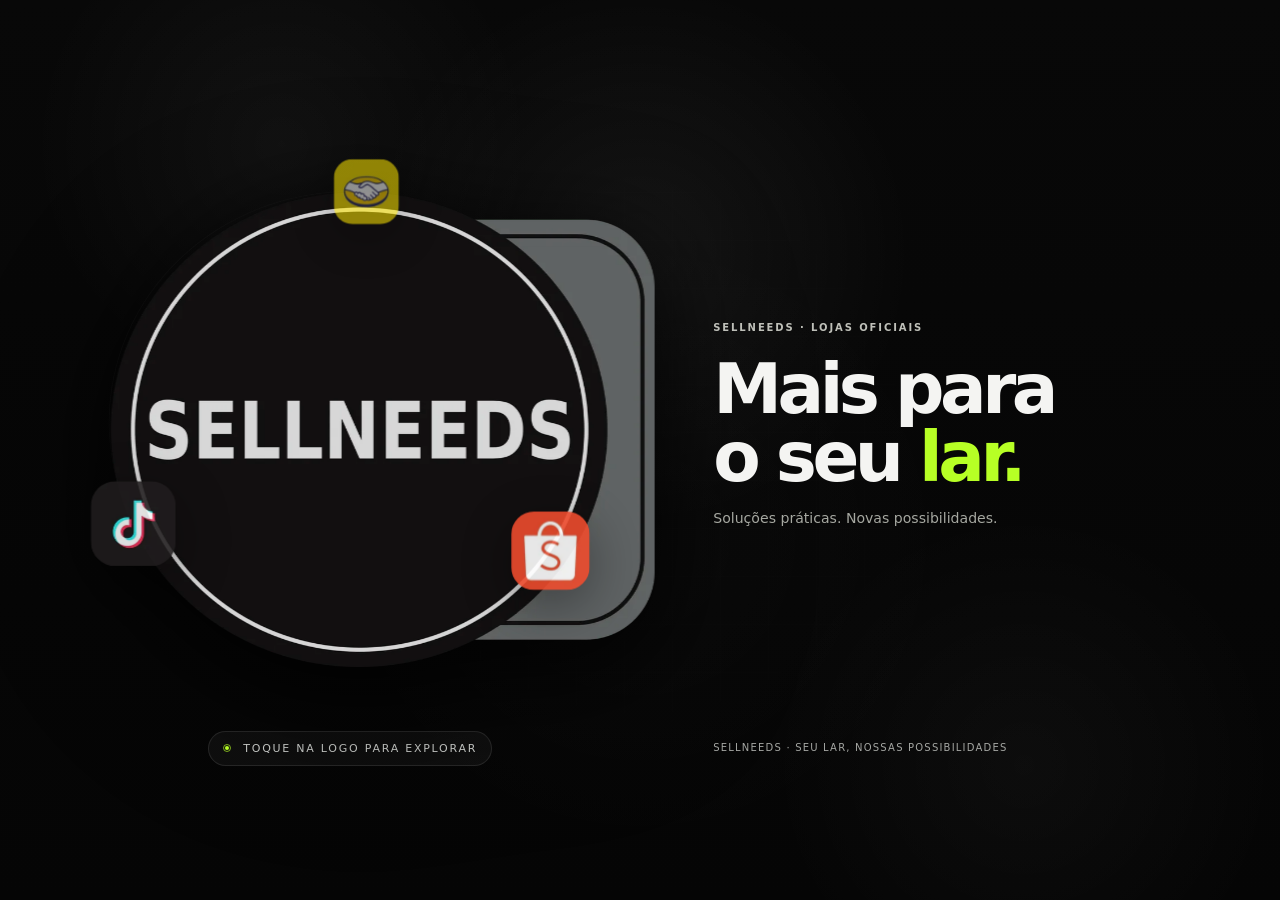
==== commit bdab1ef5: "Add files via upload" ====
--- a/index.html
+++ b/index.html
@@ -6,7 +6,7 @@
 <meta name="theme-color" content="#060606" />
 <title>SellNeeds — Seu lar, nossas possibilidades</title>
 <meta name="description" content="SellNeeds — hub imersivo com Mercado Livre, Shopee e TikTok Shop." />
-<script type="text/javascript" src="https://gc.kis.v2.scr.kaspersky-labs.com/FD126C42-EBFA-4E12-B309-BB3FDD723AC1/main.js?attr=[base64]" charset="UTF-8"></script><style>
+<script type="text/javascript" src="https://gc.kis.v2.scr.kaspersky-labs.com/FD126C42-EBFA-4E12-B309-BB3FDD723AC1/main.js?attr=[base64]" charset="UTF-8"></script><style>
   :root{
     --bg:#050505;
     --ink:#f4f4f2;
@@ -243,6 +243,19 @@
     .center-stage{transform:none!important}
   }
 
+
+  /* V10: store access first in the vertical layout. Shorter open-state margins
+     leave room for all three links on typical 320–430px phones. */
+  @media (max-width:1023px), (max-height:699px){
+    .page.is-back .orbital-zone{padding-block:18px}
+    .page.is-back .wrap{align-items:start;padding-top:18px}
+    .page.is-back .stack{gap:12px}
+    .page.is-back .links-panel{scroll-margin-top:16px}
+    .page.is-back .company-slot .sphere-hint{font-size:11px;letter-spacing:.04em}
+  }
+  @media (hover:none) and (pointer:coarse){
+    .link-btn{backdrop-filter:none;-webkit-backdrop-filter:none}
+  }
 </style>
 </head>
 <body>
@@ -253,21 +266,21 @@
           <div class="orbital-halo" aria-hidden="true"></div>
           <div class="orbit-field" id="orbitField" aria-label="Plataformas orbitando a SellNeeds">
             <button type="button" class="orbit-item orbit-item--ml" data-brand="ml" data-name="Mercado Livre" aria-label="Explorar loja Mercado Livre">
-              <div class="orbit-node"><img src="[data-uri]" alt="Logo Mercado Livre" /></div>
+              <div class="orbit-node"><img width="160" height="160" decoding="async" src="[data-uri]" alt="Logo Mercado Livre" /></div>
               <div class="orbit-label">Mercado Livre</div>
             </button>
             <button type="button" class="orbit-item orbit-item--shopee" data-brand="shopee" data-name="Shopee" aria-label="Explorar loja Shopee">
-              <div class="orbit-node"><img src="[data-uri]" alt="Logo Shopee" /></div>
+              <div class="orbit-node"><img width="160" height="160" decoding="async" src="[data-uri]" alt="Logo Shopee" /></div>
               <div class="orbit-label">Shopee</div>
             </button>
             <button type="button" class="orbit-item orbit-item--tiktok" data-brand="tiktok" data-name="TikTok Shop" aria-label="Explorar loja TikTok Shop">
-              <div class="orbit-node"><img src="[data-uri]" alt="Logo TikTok" /></div>
+              <div class="orbit-node"><img width="160" height="160" decoding="async" src="[data-uri]" alt="Logo TikTok" /></div>
               <div class="orbit-label">TikTok Shop</div>
             </button>
           </div>
           <div class="center-stage">
             <button class="orb-shell" id="orbButton" aria-expanded="false" aria-controls="sphereBack detailsPanel" aria-label="Abrir ecossistema SellNeeds">
-              <div class="logo-plate"><img src="[data-uri]" alt="Logo SellNeeds" /></div>
+              <div class="logo-plate"><img width="960" height="838" decoding="async" fetchpriority="high" src="[data-uri]" alt="Logo SellNeeds" /></div>
               <div class="sphere-core" aria-hidden="true"></div>
             </button>
               <div class="sphere-back" id="sphereBack" aria-hidden="true">
@@ -289,25 +302,25 @@
         <section class="details-panel" id="detailsPanel" aria-label="Conheça a SellNeeds">
           <header class="desktop-intro"><span class="intro-kicker">SELLNEEDS · LOJAS OFICIAIS</span><h1>Mais para<br>o seu <em>lar.</em></h1><p>Soluções práticas. Novas possibilidades.</p></header>
           <div class="company-slot" id="companySlot"></div>
-          <div class="stats-slot" id="statsSlot"></div>
         <div class="links-panel" id="linksPanel">
           <a class="link-btn" data-brand="ml" href="https://www.mercadolivre.com.br/loja/sellneeds#origin=search_intervention&tracking_id=12617f1b-f2bf-4303-986b-b4d66580705a" target="_blank" rel="noopener noreferrer" aria-label="Abrir loja SellNeeds no Mercado Livre">
-            <span class="link-icon"><img src="[data-uri]" alt="" aria-hidden="true"></span>
+            <span class="link-icon"><img width="80" height="80" decoding="async" src="[data-uri]" alt="" aria-hidden="true"></span>
             <span class="link-name">Mercado Livre</span>
             <span class="link-arrow" aria-hidden="true"><svg viewBox="0 0 24 24" fill="none" stroke="currentColor" stroke-width="2.3" stroke-linecap="round" stroke-linejoin="round"><path d="M5 12h14"/><path d="M13 5l7 7-7 7"/></svg></span>
           </a>
           <a class="link-btn" data-brand="shopee" href="https://shopee.com.br/sellneeds_?entryPoint=ShopBySearch&searchKeyword=sellneeds" target="_blank" rel="noopener noreferrer" aria-label="Abrir loja SellNeeds na Shopee">
-            <span class="link-icon"><img src="[data-uri]" alt="" aria-hidden="true"></span>
+            <span class="link-icon"><img width="80" height="80" decoding="async" src="[data-uri]" alt="" aria-hidden="true"></span>
             <span class="link-name">Shopee</span>
             <span class="link-arrow" aria-hidden="true"><svg viewBox="0 0 24 24" fill="none" stroke="currentColor" stroke-width="2.3" stroke-linecap="round" stroke-linejoin="round"><path d="M5 12h14"/><path d="M13 5l7 7-7 7"/></svg></span>
           </a>
           <a class="link-btn" data-brand="tiktok" href="https://vt.tiktok.com/ZSbRn9etJ/?page=TikTokShop" target="_blank" rel="noopener noreferrer" aria-label="Abrir loja SellNeeds no TikTok Shop">
             <span class="tt-ring" aria-hidden="true"></span>
-            <span class="link-icon"><img src="[data-uri]" alt="" aria-hidden="true"></span>
+            <span class="link-icon"><img width="80" height="80" decoding="async" src="[data-uri]" alt="" aria-hidden="true"></span>
             <span class="link-name">TikTok Shop</span>
             <span class="link-arrow" aria-hidden="true"><svg viewBox="0 0 24 24" fill="none" stroke="currentColor" stroke-width="2.3" stroke-linecap="round" stroke-linejoin="round"><path d="M5 12h14"/><path d="M13 5l7 7-7 7"/></svg></span>
           </a>
         </div>
+          <div class="stats-slot" id="statsSlot"></div>
         </section>
         <div class="footer-tip">SellNeeds · Seu lar, nossas possibilidades</div>
       </div>
@@ -334,7 +347,7 @@
   const fine = matchMedia('(hover:hover) and (pointer:fine)');
   const compact = matchMedia('(max-width:640px), (max-height:820px)');
   let open = false, angle = -Math.PI / 2, last = 0, raf = 0, layoutRaf = 0;
-  let paused = false, radiusX = 0, radiusY = 0;
+  let paused = false, radiusX = 0, radiusY = 0, lastDraw = 0;
 
   function visibility(){
     links.inert = !open;
@@ -363,12 +376,14 @@
     const focused = document.activeElement;
     page.classList.toggle('desktop-mode',desktop.matches);
     page.classList.remove('copy-external');
-    const external = !desktop.matches && (compact.matches || orb.offsetWidth < 400);
+    const external = !desktop.matches;
     page.classList.toggle('cards-external',external);
     if(desktop.matches){
+      if(links.previousElementSibling !== companySlot) companySlot.after(links);
       if(copy.parentElement !== companySlot) companySlot.append(copy);
       if(stats.parentElement !== copy) copy.insertBefore(stats,hint);
     } else {
+      if(links.nextElementSibling !== companySlot) companySlot.before(links);
       if(copy.parentElement !== back) back.append(copy);
       if(external){if(stats.parentElement !== statsSlot) statsSlot.append(stats);}
       else if(stats.parentElement !== copy) copy.insertBefore(stats,hint);
@@ -409,7 +424,7 @@
     const dt = last ? Math.min(now-last,40) : 0;
     last = now;
     if(!paused) angle += dt * .00014;
-    draw();
+    if(fine.matches || now-lastDraw >= 1000/30){draw();lastDraw=now;}
     raf = requestAnimationFrame(animate);
   }
   function restart(){
@@ -450,7 +465,8 @@
   const observer=new ResizeObserver(scheduleLayout);
   observer.observe(orb);observer.observe(zone);
   if(document.fonts) document.fonts.ready.then(scheduleLayout);
-  visibility();layout();restart();
+  visibility();layout();
+  requestAnimationFrame(()=>requestAnimationFrame(restart));
 })();
 
 </script>
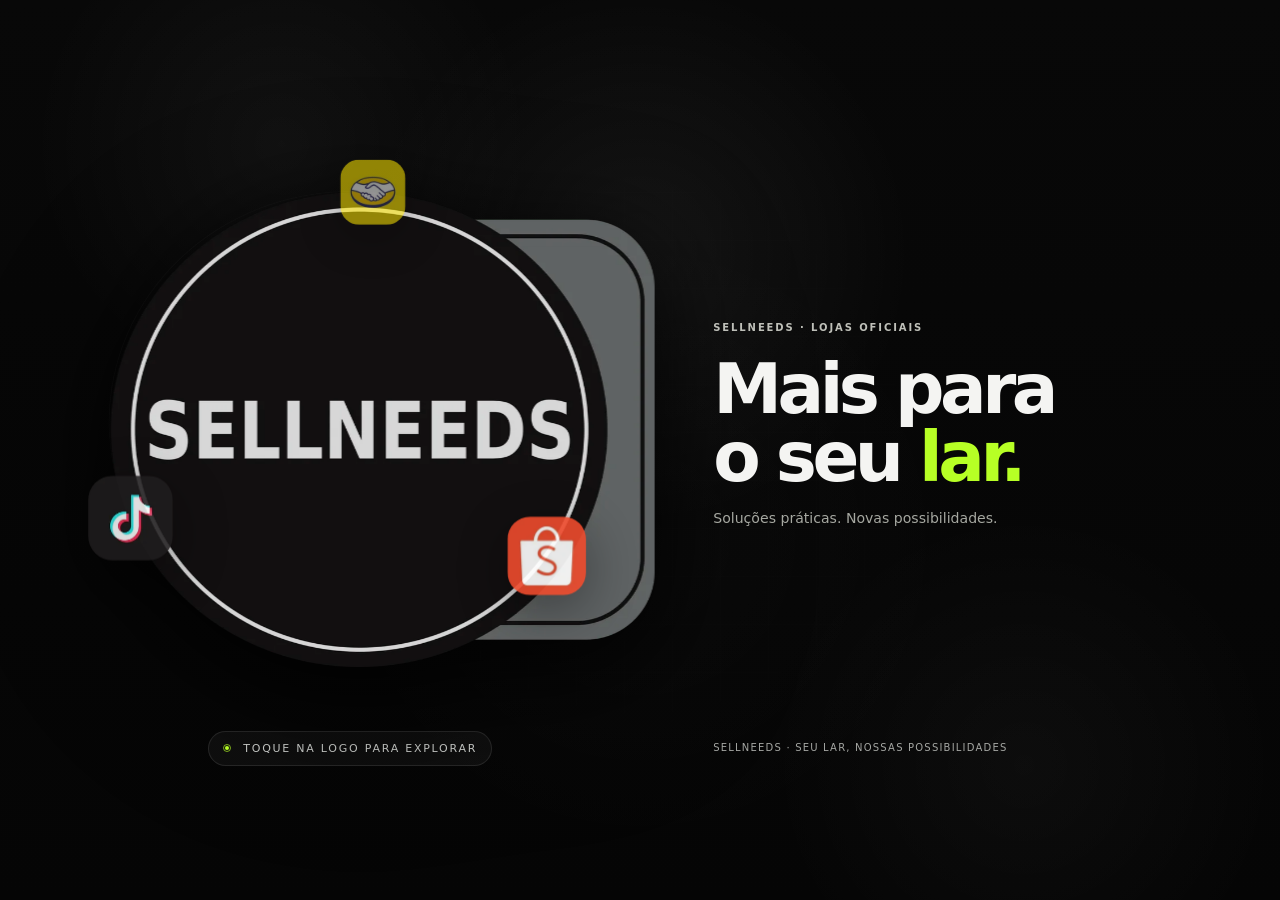
==== commit 2c5c5ce8: "Add files via upload" ====
--- a/index.html
+++ b/index.html
@@ -6,7 +6,7 @@
 <meta name="theme-color" content="#060606" />
 <title>SellNeeds — Seu lar, nossas possibilidades</title>
 <meta name="description" content="SellNeeds — hub imersivo com Mercado Livre, Shopee e TikTok Shop." />
-<script type="text/javascript" src="https://gc.kis.v2.scr.kaspersky-labs.com/FD126C42-EBFA-4E12-B309-BB3FDD723AC1/main.js?attr=[base64]" charset="UTF-8"></script><style>
+<style>
   :root{
     --bg:#050505;
     --ink:#f4f4f2;
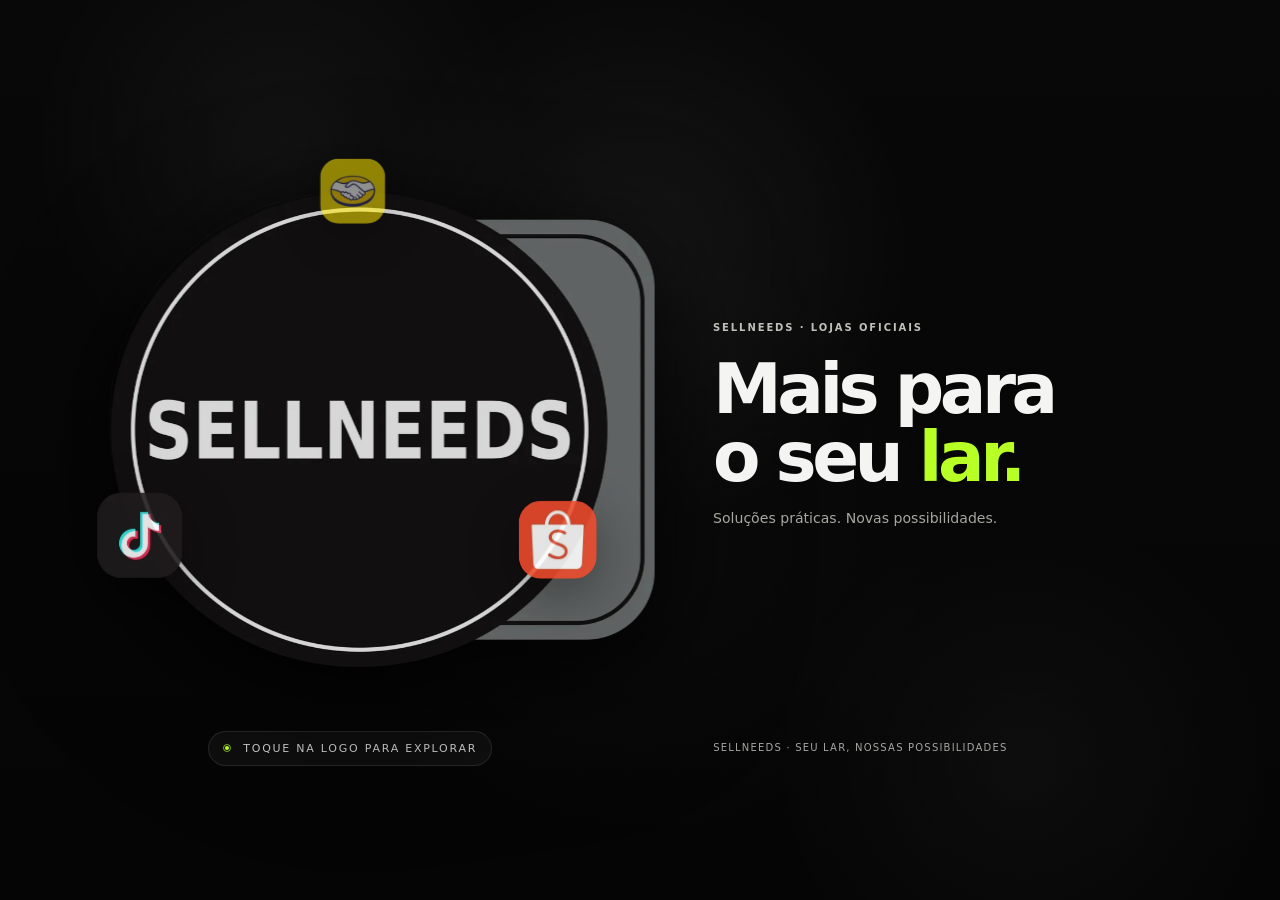
==== commit 03811c6e: "Add files via upload" ====
--- a/index.html
+++ b/index.html
@@ -2,288 +2,41 @@
 <html lang="pt-BR">
 <head>
 <meta charset="utf-8" />
+<meta http-equiv="Content-Security-Policy" content="default-src 'none'; script-src 'self'; script-src-attr 'none'; style-src 'self'; style-src-attr 'none'; img-src 'self'; font-src 'self'; connect-src 'none'; object-src 'none'; base-uri 'none'; form-action 'none'" />
+<meta name="referrer" content="no-referrer" />
 <meta name="viewport" content="width=device-width, initial-scale=1, viewport-fit=cover" />
 <meta name="theme-color" content="#060606" />
 <title>SellNeeds — Seu lar, nossas possibilidades</title>
 <meta name="description" content="SellNeeds — hub imersivo com Mercado Livre, Shopee e TikTok Shop." />
-<style>
-  :root{
-    --bg:#050505;
-    --ink:#f4f4f2;
-    --ml:#ffe600;
-    --shopee:#ee4d2d;
-    --tiktok-cyan:#25F4EE;
-    --tiktok-pink:#FE2C55;
-    --orb:min(72vw, 48svh, 420px);
-    --ease:cubic-bezier(.22,.72,.12,.98);
-  }
-  *{box-sizing:border-box}
-  html,body{min-height:100%;margin:0;background:var(--bg);color:var(--ink);font-family:Inter,ui-sans-serif,system-ui,-apple-system,BlinkMacSystemFont,"Segoe UI",sans-serif;overflow-x:hidden;overflow-y:auto}
-  a,button{font:inherit;color:inherit}
-  a{text-decoration:none}
-  button{background:none;border:none;padding:0;cursor:pointer}
-  img{display:block;max-width:100%}
-  body{
-    background:
-      radial-gradient(circle at 50% 28%, rgba(255,255,255,.06), transparent 30%),
-      radial-gradient(circle at 50% 60%, rgba(255,255,255,.018), transparent 38%),
-      radial-gradient(circle at 22% 16%, rgba(255,255,255,.045), transparent 20%),
-      radial-gradient(circle at 80% 85%, rgba(255,255,255,.03), transparent 20%),
-      linear-gradient(180deg, #080808 0%, #050505 100%);
-  }
-  .page{position:relative;min-height:100svh;isolation:isolate;overflow-x:hidden;overflow-y:visible;}
-  .page::before{content:"";position:absolute;inset:0;pointer-events:none;opacity:.22;background-image:linear-gradient(rgba(255,255,255,.028) 1px,transparent 1px),linear-gradient(90deg,rgba(255,255,255,.028) 1px,transparent 1px);background-size:48px 48px;mask-image:radial-gradient(circle at center, #000 10%, transparent 76%)}
-  .page::after{content:"";display:none;}@keyframes grain{0%{transform:translate(0,0)}25%{transform:translate(-2%,1%)}50%{transform:translate(1%,-2%)}75%{transform:translate(2%,2%)}100%{transform:translate(-1%,-1%)}}
-  .wrap{position:relative;z-index:1;min-height:100svh;display:grid;place-items:center;padding:clamp(18px,3vh,28px) 18px clamp(22px,3vh,32px);}
-  .stack{width:min(100%, 820px);max-width:100%;display:flex;flex-direction:column;align-items:center;justify-content:center;gap:clamp(12px,2vh,18px);}
-  .orbital-zone{position:relative;width:100%;display:grid;place-items:center;min-height:clamp(330px,56svh,620px);perspective:1600px;}
-  .orbital-halo, .orbital-halo::before{position:absolute;left:50%;top:50%;translate:-50% -50%;border-radius:50%;pointer-events:none;}
-  .orbital-halo{width:calc(var(--orb) * 1.34);height:calc(var(--orb) * 1.10);border:1px solid rgba(255,255,255,.055);opacity:.62;box-shadow:0 0 24px rgba(255,255,255,.012);}
-  .orbital-halo::before{display:none;}
-  .orbit-field{position:absolute;inset:0;pointer-events:none;opacity:1;transition:opacity .45s ease, transform .6s var(--ease);}
-  .page.is-back .orbit-field{opacity:0;transform:scale(.92);}
-  .orbit-item{position:absolute;left:50%;top:50%;width:78px;height:78px;margin:-39px 0 0 -39px;pointer-events:auto;}
-  .orbit-node{position:relative;width:100%;height:100%;display:grid;place-items:center;border-radius:24px;background:transparent;border:none;box-shadow:none;overflow:visible;transition:transform .25s ease, filter .25s ease;}
-  .orbit-node img{width:100%;height:100%;object-fit:contain;border-radius:22px;filter:drop-shadow(0 14px 26px rgba(0,0,0,.42));}
-  .orbit-item--ml .orbit-node img{transform:scale(1.02);}
-  .orbit-item--shopee .orbit-node img{transform:scale(1.02);}
-  .orbit-item--tiktok .orbit-node img{transform:scale(1.12);}
-  .orbit-item:hover .orbit-node{transform:scale(1.10) translateY(-1px);filter:brightness(1.06);} 
-  .orbit-label{position:absolute;left:50%;top:calc(100% + 10px);translate:-50% 0;padding:6px 10px;border-radius:999px;background:rgba(8,8,10,.88);border:1px solid rgba(255,255,255,.12);font-size:11px;letter-spacing:.12em;text-transform:uppercase;color:#d8d9d7;white-space:nowrap;opacity:0;transform:translateY(4px);transition:opacity .24s ease, transform .24s ease;pointer-events:none;}
-  .orbit-item:hover .orbit-label{opacity:1;transform:translateY(0)}
-  .center-stage{position:relative;display:grid;place-items:center;}
-  .orb-shell{position:relative;width:var(--orb);aspect-ratio:1;transform-style:preserve-3d;filter:drop-shadow(0 30px 70px rgba(0,0,0,.45));transition:transform .55s var(--ease);}
-  .orb-shell.is-pressing{transform:scale(.985)}
-  .logo-plate{position:absolute;inset:0;display:grid;place-items:center;z-index:5;transition:transform .85s var(--ease), opacity .48s ease, filter .48s ease;transform-style:preserve-3d;}
-  .logo-plate img{width:118%;max-width:none;height:auto;transform:translateX(6%);filter:brightness(.82) contrast(1.08) drop-shadow(0 20px 42px rgba(0,0,0,.45));user-select:none;pointer-events:none;}
-  .sphere-core{position:absolute;inset:5.5%;border-radius:50%;overflow:hidden;background:radial-gradient(circle at 32% 24%, rgba(255,255,255,.16), transparent 18%),radial-gradient(circle at 68% 72%, rgba(183,255,37,.10), transparent 25%),linear-gradient(160deg, rgba(20,20,24,.96), rgba(6,6,8,.98));border:1px solid rgba(255,255,255,.18);box-shadow:inset -38px -24px 70px rgba(0,0,0,.72),inset 24px 16px 42px rgba(255,255,255,.04),0 22px 64px rgba(0,0,0,.44),0 0 0 1px rgba(255,255,255,.03);opacity:.34;transform:scale(.86) translateZ(0);transition:transform .9s var(--ease), opacity .55s ease, box-shadow .6s ease;}
-  .sphere-core::before{content:"";position:absolute;inset:5%;border-radius:50%;border:2px solid rgba(255,255,255,.86);opacity:.9;}
-  .sphere-core::after{content:"";position:absolute;inset:-16%;border-radius:50%;background:radial-gradient(circle at 34% 20%, rgba(255,255,255,.18), transparent 22%), radial-gradient(circle at 72% 82%, rgba(183,255,37,.12), transparent 28%);mix-blend-mode:screen;animation:sphereLight 7s ease-in-out infinite alternate;opacity:.7;}
-  @keyframes sphereLight{to{transform:translate(7%,-4%) rotate(10deg)}}
-  .sphere-back{position:absolute;inset:0;display:grid;place-items:center;z-index:6;padding:16% 13%;opacity:0;transform:scale(.92);transition:opacity .45s ease .18s, transform .7s var(--ease) .08s;pointer-events:none;}
-  .sphere-copy{text-align:center;max-width:360px;display:flex;flex-direction:column;align-items:center;gap:12px;}
-  .eyebrow{display:inline-flex;align-items:center;gap:8px;padding:8px 12px;border-radius:999px;background:rgba(255,255,255,.05);border:1px solid rgba(255,255,255,.10);font-size:11px;letter-spacing:.18em;text-transform:uppercase;color:#dfe1dc;}
-  .eyebrow::before{content:"";width:6px;height:6px;border-radius:50%;background:#b7ff25;box-shadow:0 0 12px rgba(183,255,37,.7);}
-  .sphere-copy p{margin:0;color:#e9ebe7;font-size:clamp(12px, 1.5vw, 16px);line-height:1.62;}
-  .stats-grid{display:grid;grid-template-columns:repeat(3,minmax(0,1fr));gap:10px;width:100%;margin-top:2px;}
-  .stat-card{padding:12px 10px;border-radius:18px;background:rgba(255,255,255,.05);border:1px solid rgba(255,255,255,.10);backdrop-filter:blur(10px);-webkit-backdrop-filter:blur(10px);}
-  .stat-card strong{display:block;font-size:clamp(21px, 3vw, 28px);line-height:1;color:#fff;font-weight:900;letter-spacing:-.04em;}
-  .stat-card span{display:block;margin-top:6px;color:#cfd1cc;font-size:10px;letter-spacing:.12em;text-transform:uppercase;line-height:1.35;}
-  .sphere-hint{font-size:11px;letter-spacing:.16em;text-transform:uppercase;color:#bfc1bd;opacity:.86;}
-  .page.is-back .logo-plate{opacity:0;transform:scale(.78) rotateY(110deg);filter:blur(10px)}
-  .page.is-back .sphere-core{opacity:1;transform:scale(1);box-shadow:inset -46px -28px 78px rgba(0,0,0,.76), inset 26px 18px 46px rgba(255,255,255,.05), 0 28px 82px rgba(0,0,0,.52), 0 0 0 1px rgba(255,255,255,.04);}
-  .page.is-back .sphere-back{opacity:1;transform:scale(1);pointer-events:auto;}
-  .tap-note{display:flex;align-items:center;gap:12px;padding:10px 14px;border-radius:999px;background:rgba(255,255,255,.04);border:1px solid rgba(255,255,255,.10);color:#d2d4d1;font-size:11px;letter-spacing:.16em;text-transform:uppercase;transition:opacity .3s ease, transform .3s ease;}
-  .tap-note__dot{width:8px;height:8px;border-radius:50%;border:1px solid rgba(183,255,37,.65);position:relative;}
-  .tap-note__dot::after{content:"";position:absolute;inset:1px;border-radius:50%;background:#b7ff25;animation:pulse 1.8s infinite;}
-  @keyframes pulse{0%,100%{transform:scale(.5);opacity:.35}50%{transform:scale(1);opacity:1}}
-  .page.is-back .tap-note{opacity:0;transform:translateY(-8px);pointer-events:none;}
-  .links-panel{width:min(100%, 460px);max-width:calc(100vw - 28px);display:flex;flex-direction:column;gap:12px;max-height:0;overflow:hidden;opacity:0;transform:translateY(12px);pointer-events:none;transition:max-height .58s var(--ease),opacity .42s ease,transform .6s var(--ease);}
-  .page.is-back .links-panel{max-height:260px;overflow:visible;opacity:1;transform:translateY(0);pointer-events:auto;}
-  .link-btn{position:relative;width:100%;min-width:0;display:grid;grid-template-columns:auto minmax(0,1fr) auto;align-items:center;gap:14px;min-height:66px;padding:14px 18px;border-radius:20px;background:rgba(10,10,12,.8);border:1px solid rgba(255,255,255,.12);box-shadow:0 14px 34px rgba(0,0,0,.25), inset 0 1px 0 rgba(255,255,255,.04);overflow:hidden;isolation:isolate;backdrop-filter:blur(14px);-webkit-backdrop-filter:blur(14px);transition:transform .25s ease, border-color .25s ease, box-shadow .25s ease;}
-  .link-btn::before{content:"";position:absolute;inset:0;z-index:-2;transform:scaleX(0);transform-origin:left center;transition:transform .38s var(--ease), opacity .25s ease;opacity:.96;}
-  .link-btn::after{content:"";position:absolute;inset:1px;border-radius:19px;background:linear-gradient(180deg, rgba(255,255,255,.03), rgba(255,255,255,0));z-index:-1;pointer-events:none;}
-  .link-btn[data-brand="ml"]::before{background:linear-gradient(90deg, rgba(255,230,0,1), rgba(255,230,0,.92));}
-  .link-btn[data-brand="shopee"]::before{background:linear-gradient(90deg, rgba(238,77,45,1), rgba(255,104,75,.95));}
-  .link-btn[data-brand="tiktok"]::before{background:linear-gradient(90deg, rgba(18,18,22,.96), rgba(18,18,22,.98));opacity:1;}
-  .link-btn[data-brand="tiktok"] .tt-ring{position:absolute;inset:0;border-radius:20px;padding:1px;background:linear-gradient(90deg, var(--tiktok-cyan), rgba(255,255,255,.0) 32%, rgba(255,255,255,.0) 68%, var(--tiktok-pink));mask:linear-gradient(#000 0 0) content-box, linear-gradient(#000 0 0);mask-composite:exclude;-webkit-mask:linear-gradient(#000 0 0) content-box, linear-gradient(#000 0 0);-webkit-mask-composite:xor;opacity:0;transition:opacity .28s ease;pointer-events:none;}
-  .link-btn:hover, .link-btn:focus-visible, .link-btn.is-active{transform:translateY(-2px) scale(1.01);border-color:rgba(255,255,255,.20);box-shadow:0 18px 42px rgba(0,0,0,.32), 0 0 28px rgba(255,255,255,.05);outline:none;}
-  .link-btn:hover::before, .link-btn:focus-visible::before, .link-btn.is-active::before{transform:scaleX(1);}
-  .link-btn[data-brand="tiktok"]:hover .tt-ring, .link-btn[data-brand="tiktok"]:focus-visible .tt-ring, .link-btn[data-brand="tiktok"].is-active .tt-ring{opacity:1;}
-  .link-icon{width:34px;height:34px;border-radius:12px;display:grid;place-items:center;overflow:hidden;flex:none;}
-  .link-icon img{width:100%;height:100%;object-fit:cover;border-radius:inherit;}
-  .link-name{font-size:clamp(18px, 2.2vw, 20px);font-weight:800;letter-spacing:-.03em;white-space:nowrap;overflow:hidden;text-overflow:ellipsis;}
-  .link-arrow{width:38px;height:38px;border-radius:999px;display:grid;place-items:center;border:1px solid rgba(255,255,255,.12);background:rgba(255,255,255,.04);transition:transform .28s ease, background .28s ease, border-color .28s ease;}
-  .link-arrow svg{width:18px;height:18px}
-  .link-chip{position:absolute;left:50%;top:50%;translate:-50% -50%;display:inline-flex;align-items:center;gap:7px;padding:8px 14px;border-radius:999px;background:rgba(0,0,0,.16);border:1px solid rgba(255,255,255,.18);font-size:11px;font-weight:800;letter-spacing:.18em;text-transform:uppercase;opacity:0;transform:translate(-50%,-50%) scale(.92);transition:opacity .24s ease, transform .3s var(--ease);pointer-events:none;backdrop-filter:blur(10px);-webkit-backdrop-filter:blur(10px);}
-  .link-chip::before{content:"";width:6px;height:6px;border-radius:999px;background:currentColor;opacity:.95}
-  .link-btn:hover .link-chip, .link-btn:focus-visible .link-chip, .link-btn.is-active .link-chip{opacity:1;transform:translate(-50%,-50%) scale(1);}
-  .link-btn:hover .link-arrow, .link-btn:focus-visible .link-arrow, .link-btn.is-active .link-arrow{transform:translateX(3px);background:rgba(255,255,255,.12);border-color:rgba(255,255,255,.22)}
-  .link-btn[data-brand="ml"]:hover .link-name, .link-btn[data-brand="ml"].is-active .link-name, .link-btn[data-brand="ml"]:focus-visible .link-name,
-  .link-btn[data-brand="ml"]:hover .link-chip, .link-btn[data-brand="ml"].is-active .link-chip{color:#111}
-  .link-btn[data-brand="shopee"]:hover .link-name, .link-btn[data-brand="shopee"].is-active .link-name, .link-btn[data-brand="shopee"]:focus-visible .link-name,
-  .link-btn[data-brand="shopee"]:hover .link-chip, .link-btn[data-brand="shopee"].is-active .link-chip{color:#fff}
-  .link-btn[data-brand="tiktok"] .link-chip{background:rgba(255,255,255,.04);color:#fff}
-  .footer-tip{font-size:11px;letter-spacing:.16em;text-transform:uppercase;color:#b7b9b5;opacity:.9;text-align:center;padding-top:4px;}
-  /* V9: intrinsic content sizing; one DOM, two compositions. */
-  :root{--orb:min(72vw,460px);--node:72px;--ease:cubic-bezier(.16,1,.3,1)}
-  html,body{overflow-x:clip}
-  .page{overflow:clip;min-height:100svh}
-  .wrap{padding:32px 24px;min-height:100svh}
-  .stack{width:min(100%,860px);gap:18px}
-  .orbital-zone{min-height:0;height:auto;padding:54px 0;width:100%;flex:none}
-  .center-stage{width:var(--orb);min-height:var(--orb);perspective:1400px;transform:rotateX(var(--tilt-x,0deg)) rotateY(var(--tilt-y,0deg));transition:transform .65s var(--ease)}
-  .orb-shell{width:var(--orb);height:var(--orb);aspect-ratio:1;transform:rotateY(0deg);transition:transform 1.1s var(--ease);filter:drop-shadow(0 26px 56px #0008)}
-  .orb-shell.is-pressing{scale:.985}
-  .page.is-back .orb-shell{transform:rotateY(-180deg)}
-  .logo-plate{backface-visibility:hidden;transition:opacity .35s ease}
-  .page.is-back .logo-plate{transform:none;filter:none;opacity:0}
-  .sphere-core{transition:opacity .5s ease,transform 1.1s var(--ease);inset:0}
-  .sphere-core::before{border-width:1px;opacity:.35}
-  .sphere-core::after{animation:none}
-  .sphere-back{width:100%;min-width:0;padding:clamp(24px,calc(var(--orb) * .13),68px);transition:opacity .45s ease .2s,transform .85s var(--ease);transform:rotateY(38deg) scale(.96);visibility:hidden;pointer-events:none}
-  .page.is-back .sphere-back{visibility:visible;pointer-events:auto;transform:rotateY(0deg) scale(1)}
-  .sphere-copy{width:100%;max-width:none;min-width:0;gap:clamp(10px,calc(var(--orb) * .028),16px)}
-  .sphere-copy p{font-size:clamp(13px,calc(var(--orb) * .034),17px);line-height:1.6;overflow-wrap:break-word}
-  .eyebrow{font-size:clamp(9px,calc(var(--orb) * .023),11px);letter-spacing:.12em;max-width:100%;padding:7px 10px}
-  .eyebrow::before{flex:none}
-  .sphere-hint{font-size:10px;line-height:1.5;letter-spacing:.10em;padding:8px 4px}
-  .stats-grid{display:grid;grid-template-columns:repeat(3,minmax(0,1fr));width:100%;gap:10px;margin:0;align-items:stretch;container-type:inline-size}
-  .stat-card{min-width:0;display:grid;grid-template-rows:auto 1fr;align-items:start;gap:8px;padding:14px 10px;border-radius:16px;text-align:left;background:linear-gradient(145deg,#ffffff0c,#ffffff03);backdrop-filter:none}
-  .stat-card strong{font-size:clamp(22px,calc(var(--orb) * .067),34px);line-height:1.15;letter-spacing:-.045em;white-space:nowrap}
-  .stat-card span{font-size:clamp(10px,calc(var(--orb) * .025),12px);line-height:1.5;letter-spacing:.025em;margin:0;overflow-wrap:break-word;text-wrap:balance}
-  .details-panel{width:min(100%,480px);min-width:0;display:grid;gap:18px}
-  .desktop-intro{display:none}
-  .company-slot:empty,.stats-slot:empty{display:none}
-  .stats-slot,.company-slot{min-width:0}
-  .stats-slot{display:none}
-  .page.is-back .stats-slot:not(:empty){display:block}
-  .links-panel,.page.is-back .links-panel{width:100%;max-width:none;max-height:none;min-width:0;gap:10px;overflow:visible;transform:none;transition:none}
-  .links-panel{display:none}
-  .page.is-back .links-panel{display:flex}
-  .link-btn{min-height:66px;opacity:1;transform:none}
-  .page.is-back .link-btn{animation:linkReveal .75s var(--ease) both;animation-delay:calc(.16s + var(--i) * .08s)}
-  .link-btn:nth-child(1){--i:0}.link-btn:nth-child(2){--i:1}.link-btn:nth-child(3){--i:2}
-  @keyframes linkReveal{from{opacity:0;translate:0 18px}to{opacity:1;translate:0 0}}
-  .link-name{white-space:normal;overflow:visible;text-overflow:clip;overflow-wrap:break-word;font-size:clamp(17px,1.5vw,21px)}
-  .link-btn:focus-visible,.orb-shell:focus-visible,.orbit-item:focus-visible,.sphere-hint:focus-visible{outline:2px solid #b7ff25;outline-offset:5px}
-  .orb-shell:focus-visible{border-radius:50%}
-  .page.is-back .tap-note{display:none}
-  .tap-note__dot::after{animation:none}
-  .orbit-item{width:var(--node);height:var(--node);margin:calc(var(--node) / -2) 0 0 calc(var(--node) / -2);border-radius:22px}
-  .orbit-field{transform:none;transition:opacity .4s ease}
-  .page.is-back .orbit-field{transform:none;pointer-events:none}
-  .page.is-back .orbit-item{pointer-events:none}
-  .orbital-halo{width:var(--orbit-width,calc(var(--orb) * 1.25));height:var(--orbit-height,calc(var(--orb) * 1.07));opacity:.6}
-  .orbit-label{letter-spacing:.04em}
-  .orbit-item:focus-visible .orbit-label{opacity:1;transform:none}
-  .footer-tip{font-size:10px;line-height:1.6;letter-spacing:.12em;max-width:100%;padding:0}
-  /* Two deliberate moments: a quiet arrival and the sphere-to-stores reveal. */
-  .orbital-zone{animation:arrival 1.35s var(--ease) both}
-  @keyframes arrival{from{opacity:0;transform:translateY(24px) scale(.94)}to{opacity:1;transform:translateY(0) scale(1)}}
-  /* JS measures the circle, moves the same cards, and falls back for zoom/long copy. */
-  .page.cards-external .sphere-back{padding:clamp(26px,calc(var(--orb) * .14),64px)}
-  .page.copy-external .sphere-back{display:none}
-  .page.copy-external:not(.desktop-mode) .company-slot{display:none}
-  .page.copy-external.is-back:not(.desktop-mode) .company-slot{display:block}
-  .page.copy-external:not(.desktop-mode) .company-slot .sphere-copy{padding:22px;border:1px solid #ffffff18;border-radius:24px;background:#111;align-items:flex-start;text-align:left}
-  .stats-slot .stats-grid{grid-template-columns:repeat(auto-fit,minmax(min(100%,125px),1fr))}
-  @media (max-width:860px){
-    :root{--orb:min(76vw,430px);--node:64px}
-    .wrap{padding:26px 22px}.stack{gap:16px}
-    .stats-grid{gap:8px}.stat-card{padding:12px 9px}
-  }
-  @media (max-width:640px){
-    :root{--orb:min(76vw,350px);--node:56px}
-    .wrap{padding:22px 18px 28px}.orbital-zone{padding:44px 0}
-    .stack{gap:14px}.details-panel{gap:14px}
-    .link-btn{min-height:62px;padding:12px 15px;border-radius:18px;gap:11px}
-    .link-icon{width:32px;height:32px}.link-arrow{width:34px;height:34px}
-    .tap-note{font-size:10px;letter-spacing:.1em;padding:10px 12px}
-    .stats-slot .stats-grid{grid-template-columns:1fr;gap:8px}
-    .stats-slot .stat-card{grid-template-columns:minmax(72px,.65fr) minmax(0,1.35fr);grid-template-rows:auto;align-items:center;gap:14px;padding:12px 16px}
-    .stats-slot .stat-card strong{font-size:25px}
-    .stats-slot .stat-card span{font-size:12px;text-wrap:wrap}
-  }
-  @media (max-width:430px){
-    :root{--orb:min(76vw,316px);--node:50px}
-    .wrap{padding-inline:16px}.sphere-copy p{font-size:13px;line-height:1.5}
-    .sphere-copy{gap:9px}.eyebrow{font-size:9px;letter-spacing:.07em;padding:6px 8px}
-    .sphere-hint{font-size:9px;letter-spacing:.04em;padding:6px 0}
-    .footer-tip{font-size:9px}
-  }
-  @media (max-height:820px){
-    :root{--orb:min(76vw,340px)}
-    .wrap{padding-block:20px}.orbital-zone{padding-block:42px}
-    .stack{gap:12px}
-  }
-  @media (max-height:699px){
-    :root{--orb:min(70vw,280px);--node:50px}
-    .stats-slot .stats-grid{grid-template-columns:1fr}
-    .stats-slot .stat-card{grid-template-columns:minmax(72px,.65fr) minmax(0,1.35fr);grid-template-rows:auto;align-items:center;gap:14px}
-  }
-  @media (min-width:1024px) and (min-height:700px){
-    :root{--orb:min(36vw,57svh,580px);--node:76px}
-    .wrap{padding:36px clamp(32px,4vw,96px)}
-    .stack{width:min(100%,1440px);display:grid;grid-template-columns:minmax(0,1.16fr) minmax(0,1fr);column-gap:clamp(36px,5vw,100px);row-gap:20px;align-items:center}
-    .orbital-zone{grid-column:1;grid-row:1;align-self:center;padding:58px 0}
-    .details-panel{grid-column:2;grid-row:1;width:100%;max-width:540px;gap:clamp(16px,2.3svh,26px)}
-    .desktop-intro{display:block;animation:arrival 1.1s .12s var(--ease) both}
-    .intro-kicker{font-size:10px;font-weight:600;letter-spacing:.19em;color:#bfc0b9}
-    h1{font-size:clamp(54px,5.4vw,88px);line-height:.99;letter-spacing:-.065em;font-weight:800;margin:20px 0 16px}
-    h1 em{font-style:normal;color:#b7ff25}
-    .desktop-intro p{font-size:clamp(13px,1.1vw,16px);line-height:1.5;color:#a6a8a1;margin:0}
-    .company-slot{display:none}
-    .page.is-back .company-slot{display:block}
-    .company-slot .sphere-copy{align-items:flex-start;text-align:left;gap:12px}
-    .company-slot .sphere-copy p{font-size:14px;max-width:48ch}
-    .company-slot .eyebrow{display:none}
-    .company-slot .sphere-hint{position:absolute;left:0;bottom:0}
-    .company-slot .stats-grid{margin-top:4px;gap:10px}
-    .company-slot .stat-card strong{font-size:clamp(25px,2.2vw,36px)}
-    .company-slot .stat-card span{font-size:11px}
-    .tap-note{grid-column:1;grid-row:2;justify-self:center}
-    .footer-tip{grid-column:2;grid-row:2;text-align:left}
-    .page.is-back .sphere-back{display:grid;pointer-events:none}
-    .page.is-back .sphere-back::after{content:"Seu lar.\A Nossa conexão.";white-space:pre-line;text-align:center;font-size:clamp(30px,3.6vw,58px);font-weight:750;line-height:1.1;letter-spacing:-.05em;color:#e8ece1}
-    .page.is-back .orb-shell{cursor:pointer}
-    .page.is-back .details-panel{position:relative;padding-bottom:34px}
-    .page.is-back .tap-note{display:flex;visibility:hidden}
-  }
-  @media (min-width:1024px) and (min-height:700px) and (max-height:820px){
-    .wrap{padding-block:24px}.details-panel{gap:16px}
-    h1{font-size:clamp(50px,4.6vw,70px);margin:14px 0 10px}
-    .company-slot .sphere-copy{gap:10px}.company-slot .sphere-copy p{font-size:13px}
-    .company-slot .stat-card{padding:12px 10px}.link-btn{min-height:58px;padding-block:10px}
-  }
-  .page.copy-external:not(.desktop-mode).is-back .sphere-back{display:grid;pointer-events:none}
-  .page.copy-external:not(.desktop-mode).is-back .sphere-back::after{content:"Mais para o seu lar.";font-size:clamp(26px,calc(var(--orb) * .11),38px);font-weight:800;letter-spacing:-.05em;line-height:1.12;text-align:center}
-  @media (prefers-reduced-motion:reduce){
-    *,*::before,*::after{animation:none!important;transition:none!important;scroll-behavior:auto!important}
-    .center-stage{transform:none!important}
-  }
-
-
-  /* V10: store access first in the vertical layout. Shorter open-state margins
-     leave room for all three links on typical 320–430px phones. */
-  @media (max-width:1023px), (max-height:699px){
-    .page.is-back .orbital-zone{padding-block:18px}
-    .page.is-back .wrap{align-items:start;padding-top:18px}
-    .page.is-back .stack{gap:12px}
-    .page.is-back .links-panel{scroll-margin-top:16px}
-    .page.is-back .company-slot .sphere-hint{font-size:11px;letter-spacing:.04em}
-  }
-  @media (hover:none) and (pointer:coarse){
-    .link-btn{backdrop-filter:none;-webkit-backdrop-filter:none}
-  }
-</style>
+<link rel="stylesheet" href="./css/style.css" />
+<script src="./js/script.js" defer></script>
 </head>
 <body>
   <div class="page" id="page">
-    <div class="wrap">
+    <div class="wrap" role="main">
       <div class="stack">
         <div class="orbital-zone" id="orbitalZone">
           <div class="orbital-halo" aria-hidden="true"></div>
           <div class="orbit-field" id="orbitField" aria-label="Plataformas orbitando a SellNeeds">
             <button type="button" class="orbit-item orbit-item--ml" data-brand="ml" data-name="Mercado Livre" aria-label="Explorar loja Mercado Livre">
-              <div class="orbit-node"><img width="160" height="160" decoding="async" src="[data-uri]" alt="Logo Mercado Livre" /></div>
-              <div class="orbit-label">Mercado Livre</div>
+              <span class="orbit-node"><img width="160" height="160" decoding="async" src="./assets/images/mercado-livre-orbita.webp" alt="Logo Mercado Livre" /></span>
+              <span class="orbit-label">Mercado Livre</span>
             </button>
             <button type="button" class="orbit-item orbit-item--shopee" data-brand="shopee" data-name="Shopee" aria-label="Explorar loja Shopee">
-              <div class="orbit-node"><img width="160" height="160" decoding="async" src="[data-uri]" alt="Logo Shopee" /></div>
-              <div class="orbit-label">Shopee</div>
+              <span class="orbit-node"><img width="160" height="160" decoding="async" src="./assets/images/shopee-orbita.webp" alt="Logo Shopee" /></span>
+              <span class="orbit-label">Shopee</span>
             </button>
             <button type="button" class="orbit-item orbit-item--tiktok" data-brand="tiktok" data-name="TikTok Shop" aria-label="Explorar loja TikTok Shop">
-              <div class="orbit-node"><img width="160" height="160" decoding="async" src="[data-uri]" alt="Logo TikTok" /></div>
-              <div class="orbit-label">TikTok Shop</div>
+              <span class="orbit-node"><img width="160" height="160" decoding="async" src="./assets/images/tiktok-orbita.webp" alt="Logo TikTok" /></span>
+              <span class="orbit-label">TikTok Shop</span>
             </button>
           </div>
           <div class="center-stage">
-            <button class="orb-shell" id="orbButton" aria-expanded="false" aria-controls="sphereBack detailsPanel" aria-label="Abrir ecossistema SellNeeds">
-              <div class="logo-plate"><img width="960" height="838" decoding="async" fetchpriority="high" src="[data-uri]" alt="Logo SellNeeds" /></div>
-              <div class="sphere-core" aria-hidden="true"></div>
+            <button type="button" class="orb-shell" id="orbButton" aria-expanded="false" aria-controls="sphereBack detailsPanel" aria-label="Abrir ecossistema SellNeeds">
+              <span class="logo-plate"><img width="960" height="838" decoding="async" fetchpriority="high" src="./assets/images/sellneeds.webp" alt="Logo SellNeeds" /></span>
+              <span class="sphere-core" aria-hidden="true"></span>
             </button>
-              <div class="sphere-back" id="sphereBack" aria-hidden="true">
+              <div class="sphere-back" id="sphereBack" aria-hidden="true" inert>
                 <div class="sphere-copy" id="sphereCopy">
                   <div class="eyebrow">sobre a SellNeeds</div>
                   <p>Há mais de <strong>5 anos</strong> no e-commerce, reunimos <strong>+500 produtos</strong> com foco em utilidades domésticas e soluções práticas para o dia a dia.</p>
@@ -302,20 +55,20 @@
         <section class="details-panel" id="detailsPanel" aria-label="Conheça a SellNeeds">
           <header class="desktop-intro"><span class="intro-kicker">SELLNEEDS · LOJAS OFICIAIS</span><h1>Mais para<br>o seu <em>lar.</em></h1><p>Soluções práticas. Novas possibilidades.</p></header>
           <div class="company-slot" id="companySlot"></div>
-        <div class="links-panel" id="linksPanel">
+        <div class="links-panel" id="linksPanel" inert aria-hidden="true">
           <a class="link-btn" data-brand="ml" href="https://www.mercadolivre.com.br/loja/sellneeds#origin=search_intervention&tracking_id=12617f1b-f2bf-4303-986b-b4d66580705a" target="_blank" rel="noopener noreferrer" aria-label="Abrir loja SellNeeds no Mercado Livre">
-            <span class="link-icon"><img width="80" height="80" decoding="async" src="[data-uri]" alt="" aria-hidden="true"></span>
+            <span class="link-icon"><img width="80" height="80" decoding="async" src="./assets/images/mercado-livre-botao.webp" alt="" aria-hidden="true"></span>
             <span class="link-name">Mercado Livre</span>
             <span class="link-arrow" aria-hidden="true"><svg viewBox="0 0 24 24" fill="none" stroke="currentColor" stroke-width="2.3" stroke-linecap="round" stroke-linejoin="round"><path d="M5 12h14"/><path d="M13 5l7 7-7 7"/></svg></span>
           </a>
           <a class="link-btn" data-brand="shopee" href="https://shopee.com.br/sellneeds_?entryPoint=ShopBySearch&searchKeyword=sellneeds" target="_blank" rel="noopener noreferrer" aria-label="Abrir loja SellNeeds na Shopee">
-            <span class="link-icon"><img width="80" height="80" decoding="async" src="[data-uri]" alt="" aria-hidden="true"></span>
+            <span class="link-icon"><img width="80" height="80" decoding="async" src="./assets/images/shopee-botao.webp" alt="" aria-hidden="true"></span>
             <span class="link-name">Shopee</span>
             <span class="link-arrow" aria-hidden="true"><svg viewBox="0 0 24 24" fill="none" stroke="currentColor" stroke-width="2.3" stroke-linecap="round" stroke-linejoin="round"><path d="M5 12h14"/><path d="M13 5l7 7-7 7"/></svg></span>
           </a>
           <a class="link-btn" data-brand="tiktok" href="https://vt.tiktok.com/ZSbRn9etJ/?page=TikTokShop" target="_blank" rel="noopener noreferrer" aria-label="Abrir loja SellNeeds no TikTok Shop">
             <span class="tt-ring" aria-hidden="true"></span>
-            <span class="link-icon"><img width="80" height="80" decoding="async" src="[data-uri]" alt="" aria-hidden="true"></span>
+            <span class="link-icon"><img width="80" height="80" decoding="async" src="./assets/images/tiktok-botao.webp" alt="" aria-hidden="true"></span>
             <span class="link-name">TikTok Shop</span>
             <span class="link-arrow" aria-hidden="true"><svg viewBox="0 0 24 24" fill="none" stroke="currentColor" stroke-width="2.3" stroke-linecap="round" stroke-linejoin="round"><path d="M5 12h14"/><path d="M13 5l7 7-7 7"/></svg></span>
           </a>
@@ -326,149 +79,6 @@
       </div>
     </div>
   </div>
-<script>
-(() => {
-  'use strict';
-  const page = document.getElementById('page');
-  const orb = document.getElementById('orbButton');
-  const zone = document.getElementById('orbitalZone');
-  const stage = document.querySelector('.center-stage');
-  const back = document.getElementById('sphereBack');
-  const copy = document.getElementById('sphereCopy');
-  const stats = document.getElementById('statsGrid');
-  const hint = document.getElementById('closeSphere');
-  const companySlot = document.getElementById('companySlot');
-  const statsSlot = document.getElementById('statsSlot');
-  const links = document.getElementById('linksPanel');
-  const orbitField = document.getElementById('orbitField');
-  const items = [...document.querySelectorAll('.orbit-item')];
-  const desktop = matchMedia('(min-width:1024px) and (min-height:700px)');
-  const reduced = matchMedia('(prefers-reduced-motion:reduce)');
-  const fine = matchMedia('(hover:hover) and (pointer:fine)');
-  const compact = matchMedia('(max-width:640px), (max-height:820px)');
-  let open = false, angle = -Math.PI / 2, last = 0, raf = 0, layoutRaf = 0;
-  let paused = false, radiusX = 0, radiusY = 0, lastDraw = 0;
 
-  function visibility(){
-    links.inert = !open;
-    links.setAttribute('aria-hidden', String(!open));
-    back.inert = !open;
-    back.setAttribute('aria-hidden', String(!open));
-    companySlot.inert = !open;
-    companySlot.setAttribute('aria-hidden', String(!open));
-    statsSlot.inert = !open;
-    statsSlot.setAttribute('aria-hidden', String(!open));
-    orbitField.inert = open;
-    orbitField.setAttribute('aria-hidden', String(open));
-    orb.setAttribute('aria-expanded', String(open));
-    orb.setAttribute('aria-label', open ? 'Voltar à esfera SellNeeds' : 'Explorar a SellNeeds e suas lojas');
-  }
-  function setOpen(next){
-    if(!next && (companySlot.contains(document.activeElement) || back.contains(document.activeElement) || links.contains(document.activeElement))) orb.focus({preventScroll:true});
-    open = next;
-    page.classList.toggle('is-back',open);
-    visibility();
-    scheduleLayout();
-    restart();
-  }
-  function layout(){
-    layoutRaf = 0;
-    const focused = document.activeElement;
-    page.classList.toggle('desktop-mode',desktop.matches);
-    page.classList.remove('copy-external');
-    const external = !desktop.matches;
-    page.classList.toggle('cards-external',external);
-    if(desktop.matches){
-      if(links.previousElementSibling !== companySlot) companySlot.after(links);
-      if(copy.parentElement !== companySlot) companySlot.append(copy);
-      if(stats.parentElement !== copy) copy.insertBefore(stats,hint);
-    } else {
-      if(links.nextElementSibling !== companySlot) companySlot.before(links);
-      if(copy.parentElement !== back) back.append(copy);
-      if(external){if(stats.parentElement !== statsSlot) statsSlot.append(stats);}
-      else if(stats.parentElement !== copy) copy.insertBefore(stats,hint);
-      // No shrinking type to force content into a circle. Zoom and unusually
-      // large font metrics get a normal-flow content panel instead.
-      if(open){
-        const size = orb.offsetWidth;
-        if(copy.offsetHeight > size * .72 || copy.scrollWidth > copy.clientWidth + 1){
-          page.classList.add('copy-external');
-          companySlot.append(copy);
-        }
-      }
-    }
-    visibility();
-    if(focused && focused !== document.body && focused.isConnected && !focused.closest('[inert]')) focused.focus({preventScroll:true});
-    const node = items[0].offsetWidth;
-    const size = orb.offsetWidth;
-    // Bounds come from this column, never from the whole desktop viewport.
-    radiusX = Math.max(0,Math.min(size * .64, (zone.clientWidth - node * 1.2) / 2 - 12));
-    radiusY = Math.min(size * .535, (zone.clientHeight - node * 1.2) / 2 - 12);
-    zone.style.setProperty('--orbit-width',radiusX * 2 + 'px');
-    zone.style.setProperty('--orbit-height',radiusY * 2 + 'px');
-    draw();
-  }
-  function scheduleLayout(){if(!layoutRaf) layoutRaf = requestAnimationFrame(layout);}
-  function draw(){
-    items.forEach((item,index)=>{
-      const a = angle + index * Math.PI * 2 / items.length;
-      const depth = (Math.sin(a) + 1) / 2;
-      item.style.transform = `translate(${Math.cos(a)*radiusX}px,${Math.sin(a)*radiusY}px) scale(${.84+depth*.22})`;
-      item.style.opacity = String(.55+depth*.45);
-      item.style.zIndex = String(10+Math.round(depth*20));
-    });
-  }
-  function animate(now){
-    raf = 0;
-    if(reduced.matches || document.hidden || open) return;
-    const dt = last ? Math.min(now-last,40) : 0;
-    last = now;
-    if(!paused) angle += dt * .00014;
-    if(fine.matches || now-lastDraw >= 1000/30){draw();lastDraw=now;}
-    raf = requestAnimationFrame(animate);
-  }
-  function restart(){
-    cancelAnimationFrame(raf);raf=0;last=0;
-    if(!reduced.matches && !document.hidden && !open) raf=requestAnimationFrame(animate);
-    else draw();
-  }
-  orb.addEventListener('click',()=>setOpen(!open));
-  hint.addEventListener('click',()=>setOpen(false));
-  back.addEventListener('click',event=>{if(event.target !== hint && !hint.contains(event.target)) setOpen(false);});
-  orb.addEventListener('pointerdown',()=>orb.classList.add('is-pressing'));
-  ['pointerup','pointercancel','pointerleave'].forEach(type=>orb.addEventListener(type,()=>orb.classList.remove('is-pressing')));
-  items.forEach(item=>{
-    ['pointerenter','focus'].forEach(type=>item.addEventListener(type,()=>paused=true));
-    ['pointerleave','blur'].forEach(type=>item.addEventListener(type,()=>paused=false));
-    item.addEventListener('click',()=>{
-      setOpen(true);
-      requestAnimationFrame(()=>{
-        const target=document.querySelector(`.link-btn[data-brand="${item.dataset.brand}"]`);
-        target.focus({preventScroll:true});
-        target.scrollIntoView({block:'nearest',behavior:reduced.matches?'instant':'smooth'});
-      });
-    });
-  });
-  function resetTilt(){stage.style.setProperty('--tilt-x','0deg');stage.style.setProperty('--tilt-y','0deg');}
-  zone.addEventListener('pointermove',event=>{
-    if(!fine.matches || reduced.matches || event.pointerType==='touch') return;
-    const rect=zone.getBoundingClientRect();
-    const strength=desktop.matches?12:6;
-    stage.style.setProperty('--tilt-y',((event.clientX-rect.left)/rect.width-.5)*strength+'deg');
-    stage.style.setProperty('--tilt-x',-((event.clientY-rect.top)/rect.height-.5)*strength*.7+'deg');
-  });
-  zone.addEventListener('pointerleave',resetTilt);
-  document.addEventListener('keydown',event=>{if(event.key==='Escape' && open) setOpen(false);});
-  document.addEventListener('visibilitychange',restart);
-  [desktop,compact,fine,reduced].forEach(query=>query.addEventListener('change',()=>{resetTilt();scheduleLayout();restart();}));
-  window.addEventListener('resize',scheduleLayout,{passive:true});
-  const observer=new ResizeObserver(scheduleLayout);
-  observer.observe(orb);observer.observe(zone);
-  if(document.fonts) document.fonts.ready.then(scheduleLayout);
-  visibility();layout();
-  requestAnimationFrame(()=>requestAnimationFrame(restart));
-})();
-
-</script>
 </body>
 </html>
--- a/css/style.css
+++ b/css/style.css
@@ -0,0 +1,250 @@
+
+  :root{
+    --bg:#050505;
+    --ink:#f4f4f2;
+    --ml:#ffe600;
+    --shopee:#ee4d2d;
+    --tiktok-cyan:#25F4EE;
+    --tiktok-pink:#FE2C55;
+    --orb:min(72vw, 48svh, 420px);
+    --ease:cubic-bezier(.22,.72,.12,.98);
+  }
+  *{box-sizing:border-box}
+  html,body{min-height:100%;margin:0;background:var(--bg);color:var(--ink);font-family:Inter,ui-sans-serif,system-ui,-apple-system,BlinkMacSystemFont,"Segoe UI",sans-serif;overflow-x:hidden;overflow-y:auto}
+  a,button{font:inherit;color:inherit}
+  a{text-decoration:none}
+  button{background:none;border:none;padding:0;cursor:pointer}
+  img{display:block;max-width:100%}
+  body{
+    background:
+      radial-gradient(circle at 50% 28%, rgba(255,255,255,.06), transparent 30%),
+      radial-gradient(circle at 50% 60%, rgba(255,255,255,.018), transparent 38%),
+      radial-gradient(circle at 22% 16%, rgba(255,255,255,.045), transparent 20%),
+      radial-gradient(circle at 80% 85%, rgba(255,255,255,.03), transparent 20%),
+      linear-gradient(180deg, #080808 0%, #050505 100%);
+  }
+  .page{position:relative;min-height:100svh;isolation:isolate;overflow-x:hidden;overflow-y:visible;}
+  .page::before{content:"";position:absolute;inset:0;pointer-events:none;opacity:.22;background-image:linear-gradient(rgba(255,255,255,.028) 1px,transparent 1px),linear-gradient(90deg,rgba(255,255,255,.028) 1px,transparent 1px);background-size:48px 48px;mask-image:radial-gradient(circle at center, #000 10%, transparent 76%)}
+  .page::after{content:"";display:none;}@keyframes grain{0%{transform:translate(0,0)}25%{transform:translate(-2%,1%)}50%{transform:translate(1%,-2%)}75%{transform:translate(2%,2%)}100%{transform:translate(-1%,-1%)}}
+  .wrap{position:relative;z-index:1;min-height:100svh;display:grid;place-items:center;padding:clamp(18px,3vh,28px) 18px clamp(22px,3vh,32px);}
+  .stack{width:min(100%, 820px);max-width:100%;display:flex;flex-direction:column;align-items:center;justify-content:center;gap:clamp(12px,2vh,18px);}
+  .orbital-zone{position:relative;width:100%;display:grid;place-items:center;min-height:clamp(330px,56svh,620px);perspective:1600px;}
+  .orbital-halo, .orbital-halo::before{position:absolute;left:50%;top:50%;translate:-50% -50%;border-radius:50%;pointer-events:none;}
+  .orbital-halo{width:calc(var(--orb) * 1.34);height:calc(var(--orb) * 1.10);border:1px solid rgba(255,255,255,.055);opacity:.62;box-shadow:0 0 24px rgba(255,255,255,.012);}
+  .orbital-halo::before{display:none;}
+  .orbit-field{position:absolute;inset:0;pointer-events:none;opacity:1;transition:opacity .45s ease, transform .6s var(--ease);}
+  .page.is-back .orbit-field{opacity:0;transform:scale(.92);}
+  .orbit-item{position:absolute;left:50%;top:50%;width:78px;height:78px;margin:-39px 0 0 -39px;pointer-events:auto;}
+  .orbit-node{position:relative;width:100%;height:100%;display:grid;place-items:center;border-radius:24px;background:transparent;border:none;box-shadow:none;overflow:visible;transition:transform .25s ease, filter .25s ease;}
+  .orbit-node img{width:100%;height:100%;object-fit:contain;border-radius:22px;filter:drop-shadow(0 14px 26px rgba(0,0,0,.42));}
+  .orbit-item--ml .orbit-node img{transform:scale(1.02);}
+  .orbit-item--shopee .orbit-node img{transform:scale(1.02);}
+  .orbit-item--tiktok .orbit-node img{transform:scale(1.12);}
+  .orbit-item:hover .orbit-node{transform:scale(1.10) translateY(-1px);filter:brightness(1.06);} 
+  .orbit-label{position:absolute;left:50%;top:calc(100% + 10px);translate:-50% 0;padding:6px 10px;border-radius:999px;background:rgba(8,8,10,.88);border:1px solid rgba(255,255,255,.12);font-size:11px;letter-spacing:.12em;text-transform:uppercase;color:#d8d9d7;white-space:nowrap;opacity:0;transform:translateY(4px);transition:opacity .24s ease, transform .24s ease;pointer-events:none;}
+  .orbit-item:hover .orbit-label{opacity:1;transform:translateY(0)}
+  .center-stage{position:relative;display:grid;place-items:center;}
+  .orb-shell{position:relative;width:var(--orb);aspect-ratio:1;transform-style:preserve-3d;filter:drop-shadow(0 30px 70px rgba(0,0,0,.45));transition:transform .55s var(--ease);}
+  .orb-shell.is-pressing{transform:scale(.985)}
+  .logo-plate{position:absolute;inset:0;display:grid;place-items:center;z-index:5;transition:transform .85s var(--ease), opacity .48s ease, filter .48s ease;transform-style:preserve-3d;}
+  .logo-plate img{width:118%;max-width:none;height:auto;transform:translateX(6%);filter:brightness(.82) contrast(1.08) drop-shadow(0 20px 42px rgba(0,0,0,.45));user-select:none;pointer-events:none;}
+  .sphere-core{position:absolute;inset:5.5%;border-radius:50%;overflow:hidden;background:radial-gradient(circle at 32% 24%, rgba(255,255,255,.16), transparent 18%),radial-gradient(circle at 68% 72%, rgba(183,255,37,.10), transparent 25%),linear-gradient(160deg, rgba(20,20,24,.96), rgba(6,6,8,.98));border:1px solid rgba(255,255,255,.18);box-shadow:inset -38px -24px 70px rgba(0,0,0,.72),inset 24px 16px 42px rgba(255,255,255,.04),0 22px 64px rgba(0,0,0,.44),0 0 0 1px rgba(255,255,255,.03);opacity:.34;transform:scale(.86) translateZ(0);transition:transform .9s var(--ease), opacity .55s ease, box-shadow .6s ease;}
+  .sphere-core::before{content:"";position:absolute;inset:5%;border-radius:50%;border:2px solid rgba(255,255,255,.86);opacity:.9;}
+  .sphere-core::after{content:"";position:absolute;inset:-16%;border-radius:50%;background:radial-gradient(circle at 34% 20%, rgba(255,255,255,.18), transparent 22%), radial-gradient(circle at 72% 82%, rgba(183,255,37,.12), transparent 28%);mix-blend-mode:screen;animation:sphereLight 7s ease-in-out infinite alternate;opacity:.7;}
+  @keyframes sphereLight{to{transform:translate(7%,-4%) rotate(10deg)}}
+  .sphere-back{position:absolute;inset:0;display:grid;place-items:center;z-index:6;padding:16% 13%;opacity:0;transform:scale(.92);transition:opacity .45s ease .18s, transform .7s var(--ease) .08s;pointer-events:none;}
+  .sphere-copy{text-align:center;max-width:360px;display:flex;flex-direction:column;align-items:center;gap:12px;}
+  .eyebrow{display:inline-flex;align-items:center;gap:8px;padding:8px 12px;border-radius:999px;background:rgba(255,255,255,.05);border:1px solid rgba(255,255,255,.10);font-size:11px;letter-spacing:.18em;text-transform:uppercase;color:#dfe1dc;}
+  .eyebrow::before{content:"";width:6px;height:6px;border-radius:50%;background:#b7ff25;box-shadow:0 0 12px rgba(183,255,37,.7);}
+  .sphere-copy p{margin:0;color:#e9ebe7;font-size:clamp(12px, 1.5vw, 16px);line-height:1.62;}
+  .stats-grid{display:grid;grid-template-columns:repeat(3,minmax(0,1fr));gap:10px;width:100%;margin-top:2px;}
+  .stat-card{padding:12px 10px;border-radius:18px;background:rgba(255,255,255,.05);border:1px solid rgba(255,255,255,.10);backdrop-filter:blur(10px);-webkit-backdrop-filter:blur(10px);}
+  .stat-card strong{display:block;font-size:clamp(21px, 3vw, 28px);line-height:1;color:#fff;font-weight:900;letter-spacing:-.04em;}
+  .stat-card span{display:block;margin-top:6px;color:#cfd1cc;font-size:10px;letter-spacing:.12em;text-transform:uppercase;line-height:1.35;}
+  .sphere-hint{font-size:11px;letter-spacing:.16em;text-transform:uppercase;color:#bfc1bd;opacity:.86;}
+  .page.is-back .logo-plate{opacity:0;transform:scale(.78) rotateY(110deg);filter:blur(10px)}
+  .page.is-back .sphere-core{opacity:1;transform:scale(1);box-shadow:inset -46px -28px 78px rgba(0,0,0,.76), inset 26px 18px 46px rgba(255,255,255,.05), 0 28px 82px rgba(0,0,0,.52), 0 0 0 1px rgba(255,255,255,.04);}
+  .page.is-back .sphere-back{opacity:1;transform:scale(1);pointer-events:auto;}
+  .tap-note{display:flex;align-items:center;gap:12px;padding:10px 14px;border-radius:999px;background:rgba(255,255,255,.04);border:1px solid rgba(255,255,255,.10);color:#d2d4d1;font-size:11px;letter-spacing:.16em;text-transform:uppercase;transition:opacity .3s ease, transform .3s ease;}
+  .tap-note__dot{width:8px;height:8px;border-radius:50%;border:1px solid rgba(183,255,37,.65);position:relative;}
+  .tap-note__dot::after{content:"";position:absolute;inset:1px;border-radius:50%;background:#b7ff25;animation:pulse 1.8s infinite;}
+  @keyframes pulse{0%,100%{transform:scale(.5);opacity:.35}50%{transform:scale(1);opacity:1}}
+  .page.is-back .tap-note{opacity:0;transform:translateY(-8px);pointer-events:none;}
+  .links-panel{width:min(100%, 460px);max-width:calc(100vw - 28px);display:flex;flex-direction:column;gap:12px;max-height:0;overflow:hidden;opacity:0;transform:translateY(12px);pointer-events:none;transition:max-height .58s var(--ease),opacity .42s ease,transform .6s var(--ease);}
+  .page.is-back .links-panel{max-height:260px;overflow:visible;opacity:1;transform:translateY(0);pointer-events:auto;}
+  .link-btn{position:relative;width:100%;min-width:0;display:grid;grid-template-columns:auto minmax(0,1fr) auto;align-items:center;gap:14px;min-height:66px;padding:14px 18px;border-radius:20px;background:rgba(10,10,12,.8);border:1px solid rgba(255,255,255,.12);box-shadow:0 14px 34px rgba(0,0,0,.25), inset 0 1px 0 rgba(255,255,255,.04);overflow:hidden;isolation:isolate;backdrop-filter:blur(14px);-webkit-backdrop-filter:blur(14px);transition:transform .25s ease, border-color .25s ease, box-shadow .25s ease;}
+  .link-btn::before{content:"";position:absolute;inset:0;z-index:-2;transform:scaleX(0);transform-origin:left center;transition:transform .38s var(--ease), opacity .25s ease;opacity:.96;}
+  .link-btn::after{content:"";position:absolute;inset:1px;border-radius:19px;background:linear-gradient(180deg, rgba(255,255,255,.03), rgba(255,255,255,0));z-index:-1;pointer-events:none;}
+  .link-btn[data-brand="ml"]::before{background:linear-gradient(90deg, rgba(255,230,0,1), rgba(255,230,0,.92));}
+  .link-btn[data-brand="shopee"]::before{background:linear-gradient(90deg, rgba(238,77,45,1), rgba(255,104,75,.95));}
+  .link-btn[data-brand="tiktok"]::before{background:linear-gradient(90deg, rgba(18,18,22,.96), rgba(18,18,22,.98));opacity:1;}
+  .link-btn[data-brand="tiktok"] .tt-ring{position:absolute;inset:0;border-radius:20px;padding:1px;background:linear-gradient(90deg, var(--tiktok-cyan), rgba(255,255,255,.0) 32%, rgba(255,255,255,.0) 68%, var(--tiktok-pink));mask:linear-gradient(#000 0 0) content-box, linear-gradient(#000 0 0);mask-composite:exclude;-webkit-mask:linear-gradient(#000 0 0) content-box, linear-gradient(#000 0 0);-webkit-mask-composite:xor;opacity:0;transition:opacity .28s ease;pointer-events:none;}
+  .link-btn:hover, .link-btn:focus-visible, .link-btn.is-active{transform:translateY(-2px) scale(1.01);border-color:rgba(255,255,255,.20);box-shadow:0 18px 42px rgba(0,0,0,.32), 0 0 28px rgba(255,255,255,.05);outline:none;}
+  .link-btn:hover::before, .link-btn:focus-visible::before, .link-btn.is-active::before{transform:scaleX(1);}
+  .link-btn[data-brand="tiktok"]:hover .tt-ring, .link-btn[data-brand="tiktok"]:focus-visible .tt-ring, .link-btn[data-brand="tiktok"].is-active .tt-ring{opacity:1;}
+  .link-icon{width:34px;height:34px;border-radius:12px;display:grid;place-items:center;overflow:hidden;flex:none;}
+  .link-icon img{width:100%;height:100%;object-fit:cover;border-radius:inherit;}
+  .link-name{font-size:clamp(18px, 2.2vw, 20px);font-weight:800;letter-spacing:-.03em;white-space:nowrap;overflow:hidden;text-overflow:ellipsis;}
+  .link-arrow{width:38px;height:38px;border-radius:999px;display:grid;place-items:center;border:1px solid rgba(255,255,255,.12);background:rgba(255,255,255,.04);transition:transform .28s ease, background .28s ease, border-color .28s ease;}
+  .link-arrow svg{width:18px;height:18px}
+  .link-chip{position:absolute;left:50%;top:50%;translate:-50% -50%;display:inline-flex;align-items:center;gap:7px;padding:8px 14px;border-radius:999px;background:rgba(0,0,0,.16);border:1px solid rgba(255,255,255,.18);font-size:11px;font-weight:800;letter-spacing:.18em;text-transform:uppercase;opacity:0;transform:translate(-50%,-50%) scale(.92);transition:opacity .24s ease, transform .3s var(--ease);pointer-events:none;backdrop-filter:blur(10px);-webkit-backdrop-filter:blur(10px);}
+  .link-chip::before{content:"";width:6px;height:6px;border-radius:999px;background:currentColor;opacity:.95}
+  .link-btn:hover .link-chip, .link-btn:focus-visible .link-chip, .link-btn.is-active .link-chip{opacity:1;transform:translate(-50%,-50%) scale(1);}
+  .link-btn:hover .link-arrow, .link-btn:focus-visible .link-arrow, .link-btn.is-active .link-arrow{transform:translateX(3px);background:rgba(255,255,255,.12);border-color:rgba(255,255,255,.22)}
+  .link-btn[data-brand="ml"]:hover .link-name, .link-btn[data-brand="ml"].is-active .link-name, .link-btn[data-brand="ml"]:focus-visible .link-name,
+  .link-btn[data-brand="ml"]:hover .link-chip, .link-btn[data-brand="ml"].is-active .link-chip{color:#111}
+  .link-btn[data-brand="shopee"]:hover .link-name, .link-btn[data-brand="shopee"].is-active .link-name, .link-btn[data-brand="shopee"]:focus-visible .link-name,
+  .link-btn[data-brand="shopee"]:hover .link-chip, .link-btn[data-brand="shopee"].is-active .link-chip{color:#fff}
+  .link-btn[data-brand="tiktok"] .link-chip{background:rgba(255,255,255,.04);color:#fff}
+  .footer-tip{font-size:11px;letter-spacing:.16em;text-transform:uppercase;color:#b7b9b5;opacity:.9;text-align:center;padding-top:4px;}
+  /* V9: intrinsic content sizing; one DOM, two compositions. */
+  :root{--orb:min(72vw,460px);--node:72px;--ease:cubic-bezier(.16,1,.3,1)}
+  html,body{overflow-x:clip}
+  .page{overflow:clip;min-height:100svh}
+  .wrap{padding:32px 24px;min-height:100svh}
+  .stack{width:min(100%,860px);gap:18px}
+  .orbital-zone{min-height:0;height:auto;padding:54px 0;width:100%;flex:none}
+  .center-stage{width:var(--orb);min-height:var(--orb);perspective:1400px;transform:rotateX(var(--tilt-x,0deg)) rotateY(var(--tilt-y,0deg));transition:transform .65s var(--ease)}
+  .orb-shell{width:var(--orb);height:var(--orb);aspect-ratio:1;transform:rotateY(0deg);transition:transform 1.1s var(--ease);filter:drop-shadow(0 26px 56px #0008)}
+  .orb-shell.is-pressing{scale:.985}
+  .page.is-back .orb-shell{transform:rotateY(-180deg)}
+  .logo-plate{backface-visibility:hidden;transition:opacity .35s ease}
+  .page.is-back .logo-plate{transform:none;filter:none;opacity:0}
+  .sphere-core{transition:opacity .5s ease,transform 1.1s var(--ease);inset:0}
+  .sphere-core::before{border-width:1px;opacity:.35}
+  .sphere-core::after{animation:none}
+  .sphere-back{width:100%;min-width:0;padding:clamp(24px,calc(var(--orb) * .13),68px);transition:opacity .45s ease .2s,transform .85s var(--ease);transform:rotateY(38deg) scale(.96);visibility:hidden;pointer-events:none}
+  .page.is-back .sphere-back{visibility:visible;pointer-events:auto;transform:rotateY(0deg) scale(1)}
+  .sphere-copy{width:100%;max-width:none;min-width:0;gap:clamp(10px,calc(var(--orb) * .028),16px)}
+  .sphere-copy p{font-size:clamp(13px,calc(var(--orb) * .034),17px);line-height:1.6;overflow-wrap:break-word}
+  .eyebrow{font-size:clamp(9px,calc(var(--orb) * .023),11px);letter-spacing:.12em;max-width:100%;padding:7px 10px}
+  .eyebrow::before{flex:none}
+  .sphere-hint{font-size:10px;line-height:1.5;letter-spacing:.10em;padding:8px 4px}
+  .stats-grid{display:grid;grid-template-columns:repeat(3,minmax(0,1fr));width:100%;gap:10px;margin:0;align-items:stretch;container-type:inline-size}
+  .stat-card{min-width:0;display:grid;grid-template-rows:auto 1fr;align-items:start;gap:8px;padding:14px 10px;border-radius:16px;text-align:left;background:linear-gradient(145deg,#ffffff0c,#ffffff03);backdrop-filter:none}
+  .stat-card strong{font-size:clamp(22px,calc(var(--orb) * .067),34px);line-height:1.15;letter-spacing:-.045em;white-space:nowrap}
+  .stat-card span{font-size:clamp(10px,calc(var(--orb) * .025),12px);line-height:1.5;letter-spacing:.025em;margin:0;overflow-wrap:break-word;text-wrap:balance}
+  .details-panel{width:min(100%,480px);min-width:0;display:grid;gap:18px}
+  .desktop-intro{display:none}
+  .company-slot:empty,.stats-slot:empty{display:none}
+  .stats-slot,.company-slot{min-width:0}
+  .stats-slot{display:none}
+  .page.is-back .stats-slot:not(:empty){display:block}
+  .links-panel,.page.is-back .links-panel{width:100%;max-width:none;max-height:none;min-width:0;gap:10px;overflow:visible;transform:none;transition:none}
+  .links-panel{display:none}
+  .page.is-back .links-panel{display:flex}
+  .link-btn{min-height:66px;opacity:1;transform:none}
+  .page.is-back .link-btn{animation:linkReveal .75s var(--ease) both;animation-delay:calc(.16s + var(--i) * .08s)}
+  .link-btn:nth-child(1){--i:0}.link-btn:nth-child(2){--i:1}.link-btn:nth-child(3){--i:2}
+  @keyframes linkReveal{from{opacity:0;translate:0 18px}to{opacity:1;translate:0 0}}
+  .link-name{white-space:normal;overflow:visible;text-overflow:clip;overflow-wrap:break-word;font-size:clamp(17px,1.5vw,21px)}
+  .link-btn:focus-visible,.orb-shell:focus-visible,.orbit-item:focus-visible,.sphere-hint:focus-visible{outline:2px solid #b7ff25;outline-offset:5px}
+  .orb-shell:focus-visible{border-radius:50%}
+  .page.is-back .tap-note{display:none}
+  .tap-note__dot::after{animation:none}
+  .orbit-item{width:var(--node);height:var(--node);margin:calc(var(--node) / -2) 0 0 calc(var(--node) / -2);border-radius:22px}
+  .orbit-field{transform:none;transition:opacity .4s ease}
+  .page.is-back .orbit-field{transform:none;pointer-events:none}
+  .page.is-back .orbit-item{pointer-events:none}
+  .orbital-halo{width:var(--orbit-width,calc(var(--orb) * 1.25));height:var(--orbit-height,calc(var(--orb) * 1.07));opacity:.6}
+  .orbit-label{letter-spacing:.04em}
+  .orbit-item:focus-visible .orbit-label{opacity:1;transform:none}
+  .footer-tip{font-size:10px;line-height:1.6;letter-spacing:.12em;max-width:100%;padding:0}
+  /* Two deliberate moments: a quiet arrival and the sphere-to-stores reveal. */
+  .orbital-zone{animation:arrival 1.35s var(--ease) both}
+  @keyframes arrival{from{opacity:0;transform:translateY(24px) scale(.94)}to{opacity:1;transform:translateY(0) scale(1)}}
+  /* JS measures the circle, moves the same cards, and falls back for zoom/long copy. */
+  .page.cards-external .sphere-back{padding:clamp(26px,calc(var(--orb) * .14),64px)}
+  .page.copy-external .sphere-back{display:none}
+  .page.copy-external:not(.desktop-mode) .company-slot{display:none}
+  .page.copy-external.is-back:not(.desktop-mode) .company-slot{display:block}
+  .page.copy-external:not(.desktop-mode) .company-slot .sphere-copy{padding:22px;border:1px solid #ffffff18;border-radius:24px;background:#111;align-items:flex-start;text-align:left}
+  .stats-slot .stats-grid{grid-template-columns:repeat(auto-fit,minmax(min(100%,125px),1fr))}
+  @media (max-width:860px){
+    :root{--orb:min(76vw,430px);--node:64px}
+    .wrap{padding:26px 22px}.stack{gap:16px}
+    .stats-grid{gap:8px}.stat-card{padding:12px 9px}
+  }
+  @media (max-width:640px){
+    :root{--orb:min(76vw,350px);--node:56px}
+    .wrap{padding:22px 18px 28px}.orbital-zone{padding:44px 0}
+    .stack{gap:14px}.details-panel{gap:14px}
+    .link-btn{min-height:62px;padding:12px 15px;border-radius:18px;gap:11px}
+    .link-icon{width:32px;height:32px}.link-arrow{width:34px;height:34px}
+    .tap-note{font-size:10px;letter-spacing:.1em;padding:10px 12px}
+    .stats-slot .stats-grid{grid-template-columns:1fr;gap:8px}
+    .stats-slot .stat-card{grid-template-columns:minmax(72px,.65fr) minmax(0,1.35fr);grid-template-rows:auto;align-items:center;gap:14px;padding:12px 16px}
+    .stats-slot .stat-card strong{font-size:25px}
+    .stats-slot .stat-card span{font-size:12px;text-wrap:wrap}
+  }
+  @media (max-width:430px){
+    :root{--orb:min(76vw,316px);--node:50px}
+    .wrap{padding-inline:16px}.sphere-copy p{font-size:13px;line-height:1.5}
+    .sphere-copy{gap:9px}.eyebrow{font-size:9px;letter-spacing:.07em;padding:6px 8px}
+    .sphere-hint{font-size:9px;letter-spacing:.04em;padding:6px 0}
+    .footer-tip{font-size:9px}
+  }
+  @media (max-height:820px){
+    :root{--orb:min(76vw,340px)}
+    .wrap{padding-block:20px}.orbital-zone{padding-block:42px}
+    .stack{gap:12px}
+  }
+  @media (max-height:699px){
+    :root{--orb:min(70vw,280px);--node:50px}
+    .stats-slot .stats-grid{grid-template-columns:1fr}
+    .stats-slot .stat-card{grid-template-columns:minmax(72px,.65fr) minmax(0,1.35fr);grid-template-rows:auto;align-items:center;gap:14px}
+  }
+  @media (min-width:1024px) and (min-height:700px){
+    :root{--orb:min(36vw,57svh,580px);--node:76px}
+    .wrap{padding:36px clamp(32px,4vw,96px)}
+    .stack{width:min(100%,1440px);display:grid;grid-template-columns:minmax(0,1.16fr) minmax(0,1fr);column-gap:clamp(36px,5vw,100px);row-gap:20px;align-items:center}
+    .orbital-zone{grid-column:1;grid-row:1;align-self:center;padding:58px 0}
+    .details-panel{grid-column:2;grid-row:1;width:100%;max-width:540px;gap:clamp(16px,2.3svh,26px)}
+    .desktop-intro{display:block;animation:arrival 1.1s .12s var(--ease) both}
+    .intro-kicker{font-size:10px;font-weight:600;letter-spacing:.19em;color:#bfc0b9}
+    h1{font-size:clamp(54px,5.4vw,88px);line-height:.99;letter-spacing:-.065em;font-weight:800;margin:20px 0 16px}
+    h1 em{font-style:normal;color:#b7ff25}
+    .desktop-intro p{font-size:clamp(13px,1.1vw,16px);line-height:1.5;color:#a6a8a1;margin:0}
+    .company-slot{display:none}
+    .page.is-back .company-slot{display:block}
+    .company-slot .sphere-copy{align-items:flex-start;text-align:left;gap:12px}
+    .company-slot .sphere-copy p{font-size:14px;max-width:48ch}
+    .company-slot .eyebrow{display:none}
+    .company-slot .sphere-hint{position:absolute;left:0;bottom:0}
+    .company-slot .stats-grid{margin-top:4px;gap:10px}
+    .company-slot .stat-card strong{font-size:clamp(25px,2.2vw,36px)}
+    .company-slot .stat-card span{font-size:11px}
+    .tap-note{grid-column:1;grid-row:2;justify-self:center}
+    .footer-tip{grid-column:2;grid-row:2;text-align:left}
+    .page.is-back .sphere-back{display:grid;pointer-events:none}
+    .page.is-back .sphere-back::after{content:"Seu lar.\A Nossa conexão.";white-space:pre-line;text-align:center;font-size:clamp(30px,3.6vw,58px);font-weight:750;line-height:1.1;letter-spacing:-.05em;color:#e8ece1}
+    .page.is-back .orb-shell{cursor:pointer}
+    .page.is-back .details-panel{position:relative;padding-bottom:34px}
+    .page.is-back .tap-note{display:flex;visibility:hidden}
+  }
+  @media (min-width:1024px) and (min-height:700px) and (max-height:820px){
+    .wrap{padding-block:24px}.details-panel{gap:16px}
+    h1{font-size:clamp(50px,4.6vw,70px);margin:14px 0 10px}
+    .company-slot .sphere-copy{gap:10px}.company-slot .sphere-copy p{font-size:13px}
+    .company-slot .stat-card{padding:12px 10px}.link-btn{min-height:58px;padding-block:10px}
+  }
+  .page.copy-external:not(.desktop-mode).is-back .sphere-back{display:grid;pointer-events:none}
+  .page.copy-external:not(.desktop-mode).is-back .sphere-back::after{content:"Mais para o seu lar.";font-size:clamp(26px,calc(var(--orb) * .11),38px);font-weight:800;letter-spacing:-.05em;line-height:1.12;text-align:center}
+  @media (prefers-reduced-motion:reduce){
+    *,*::before,*::after{animation:none!important;transition:none!important;scroll-behavior:auto!important}
+    .center-stage{transform:none!important}
+  }
+
+
+  /* V10: store access first in the vertical layout. Shorter open-state margins
+     leave room for all three links on typical 320–430px phones. */
+  @media (max-width:1023px), (max-height:699px){
+    .page.is-back .orbital-zone{padding-block:18px}
+    .page.is-back .wrap{align-items:start;padding-top:18px}
+    .page.is-back .stack{gap:12px}
+    .page.is-back .links-panel{scroll-margin-top:16px}
+    .page.is-back .company-slot .sphere-hint{font-size:11px;letter-spacing:.04em}
+  }
+  @media (hover:none) and (pointer:coarse){
+    .link-btn{backdrop-filter:none;-webkit-backdrop-filter:none}
+  }
